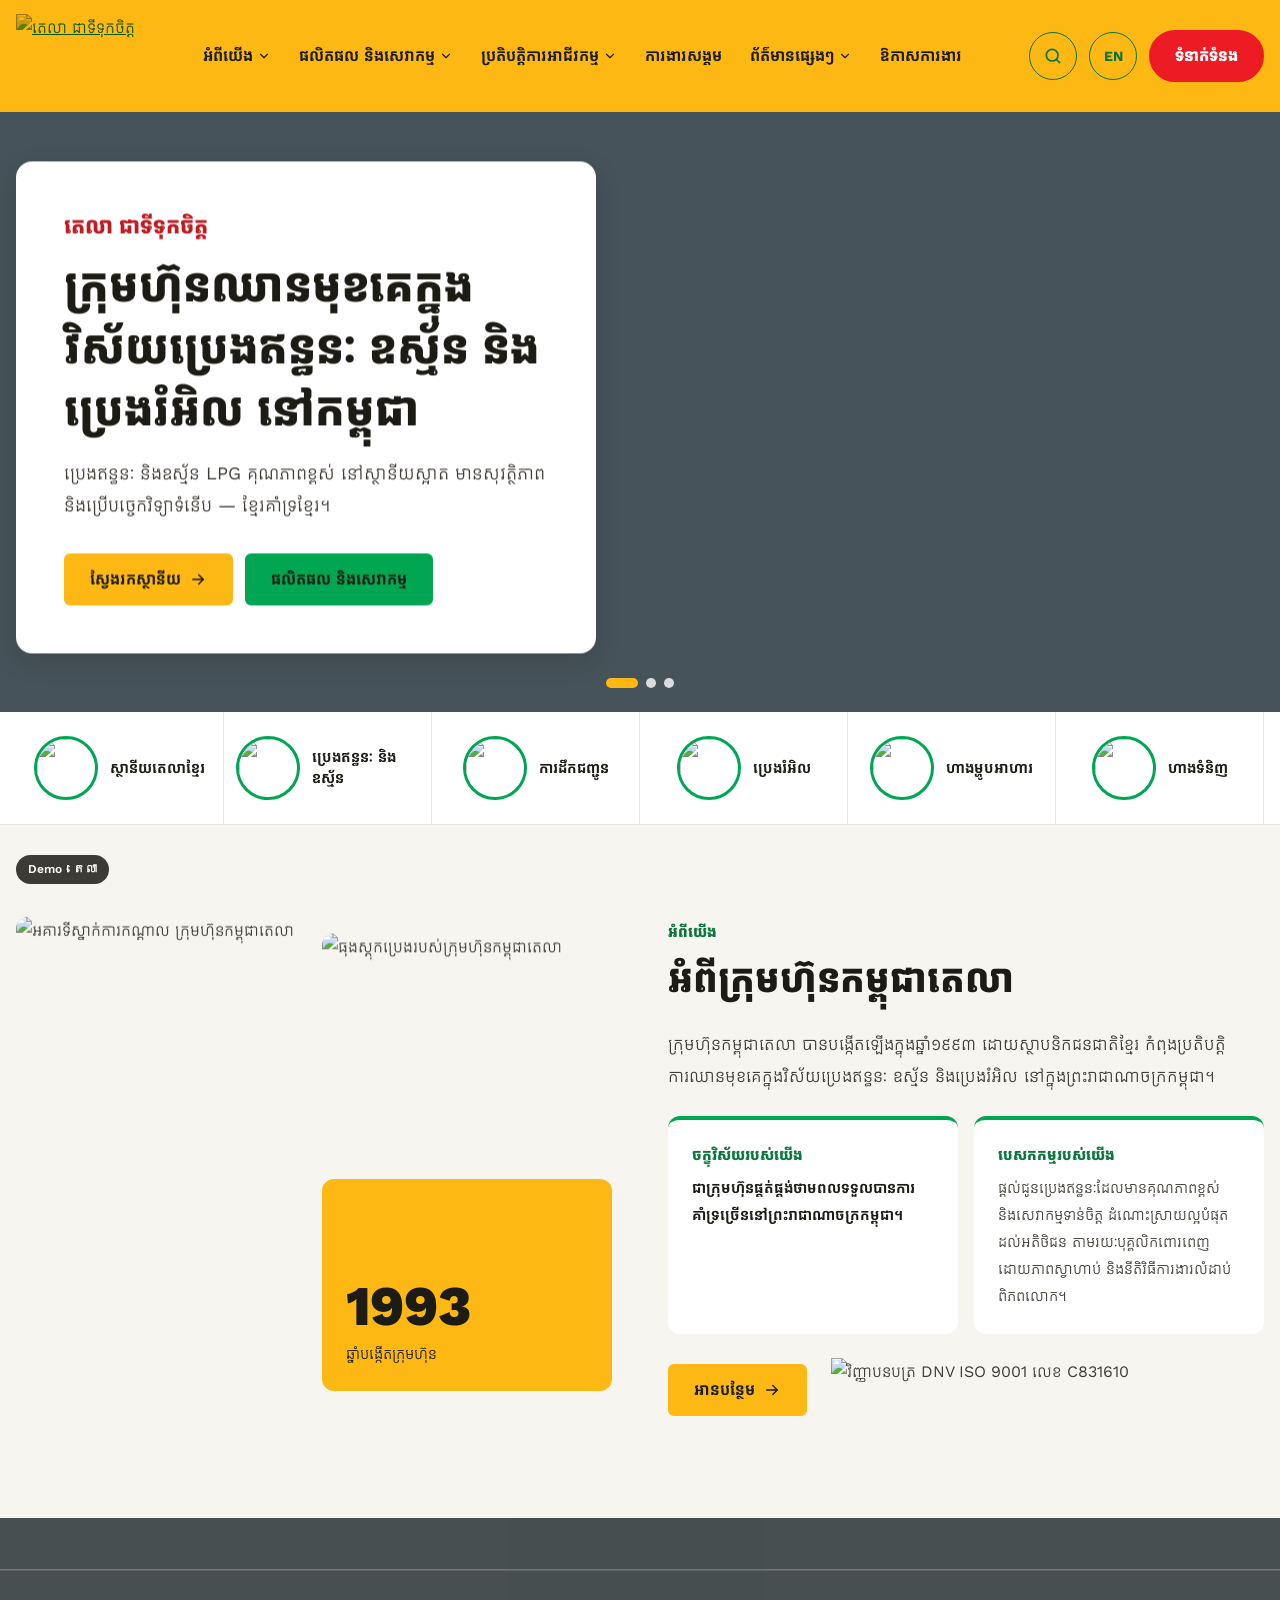
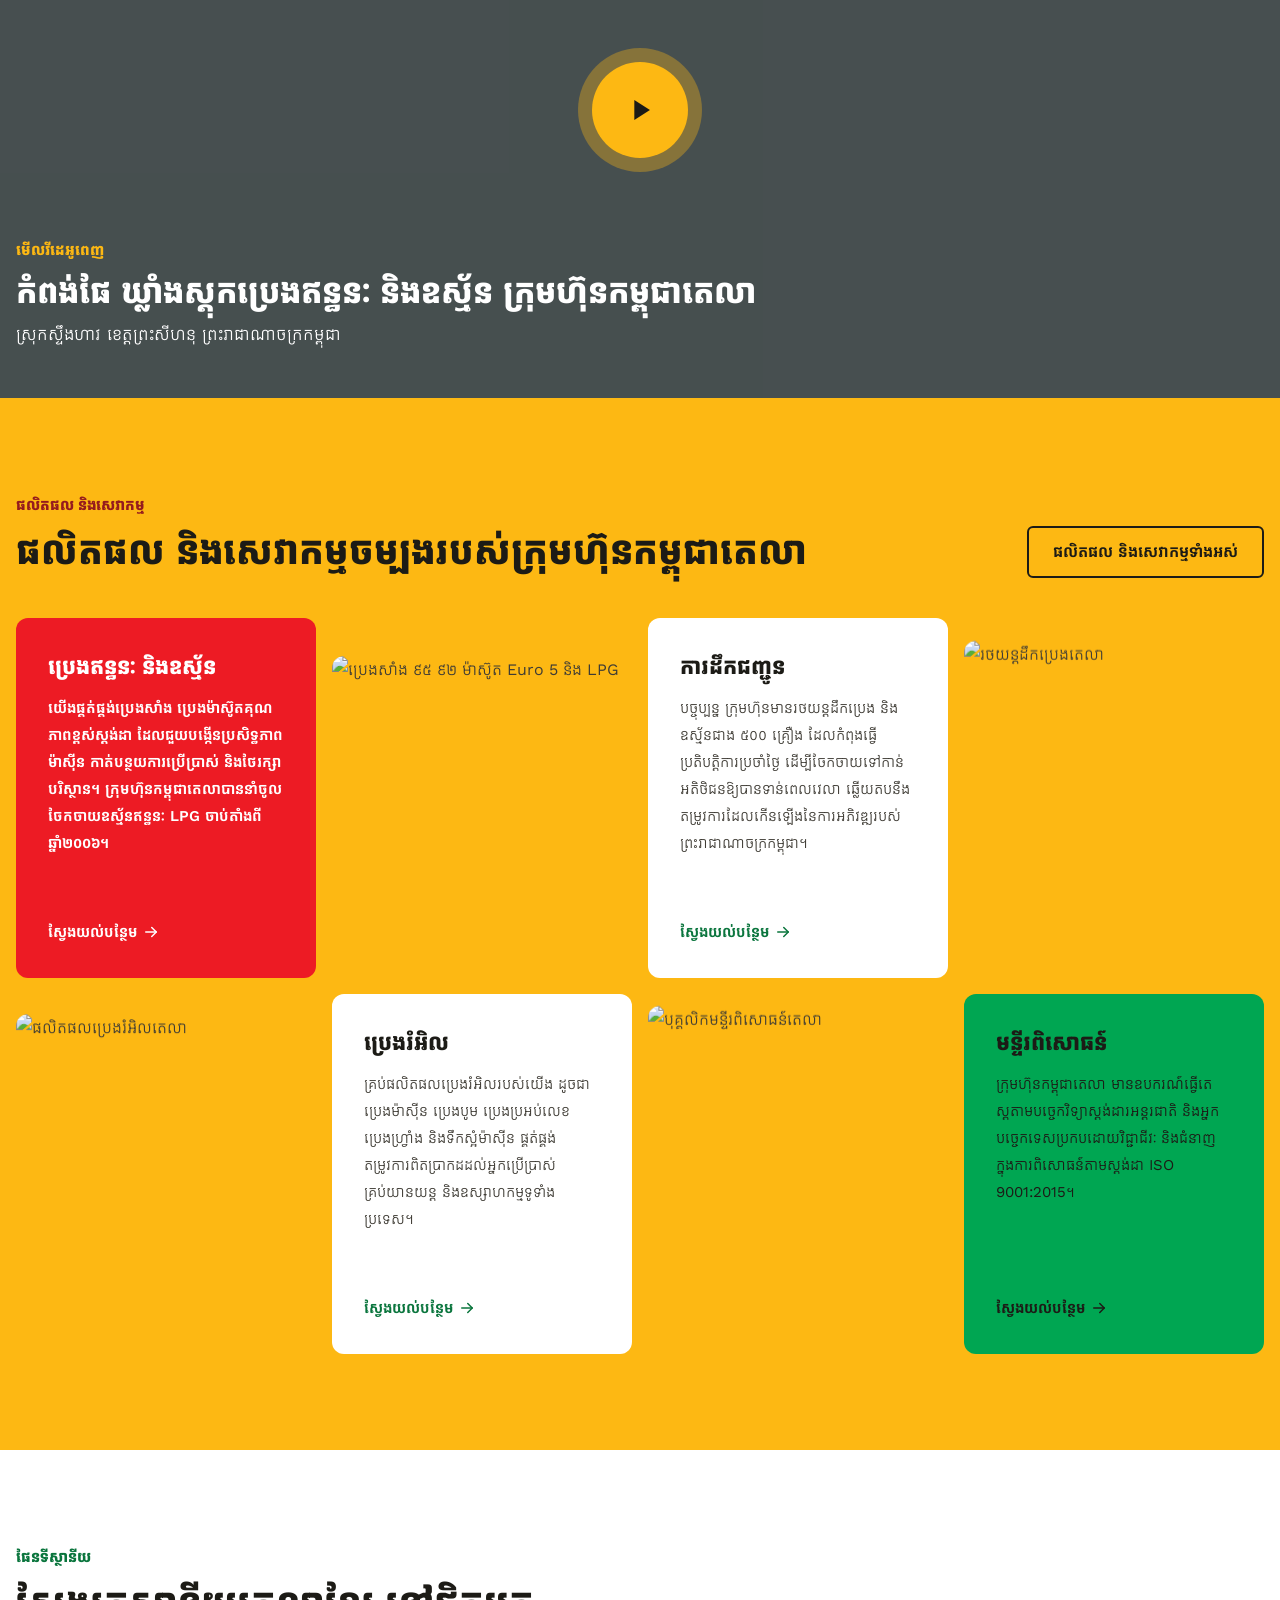
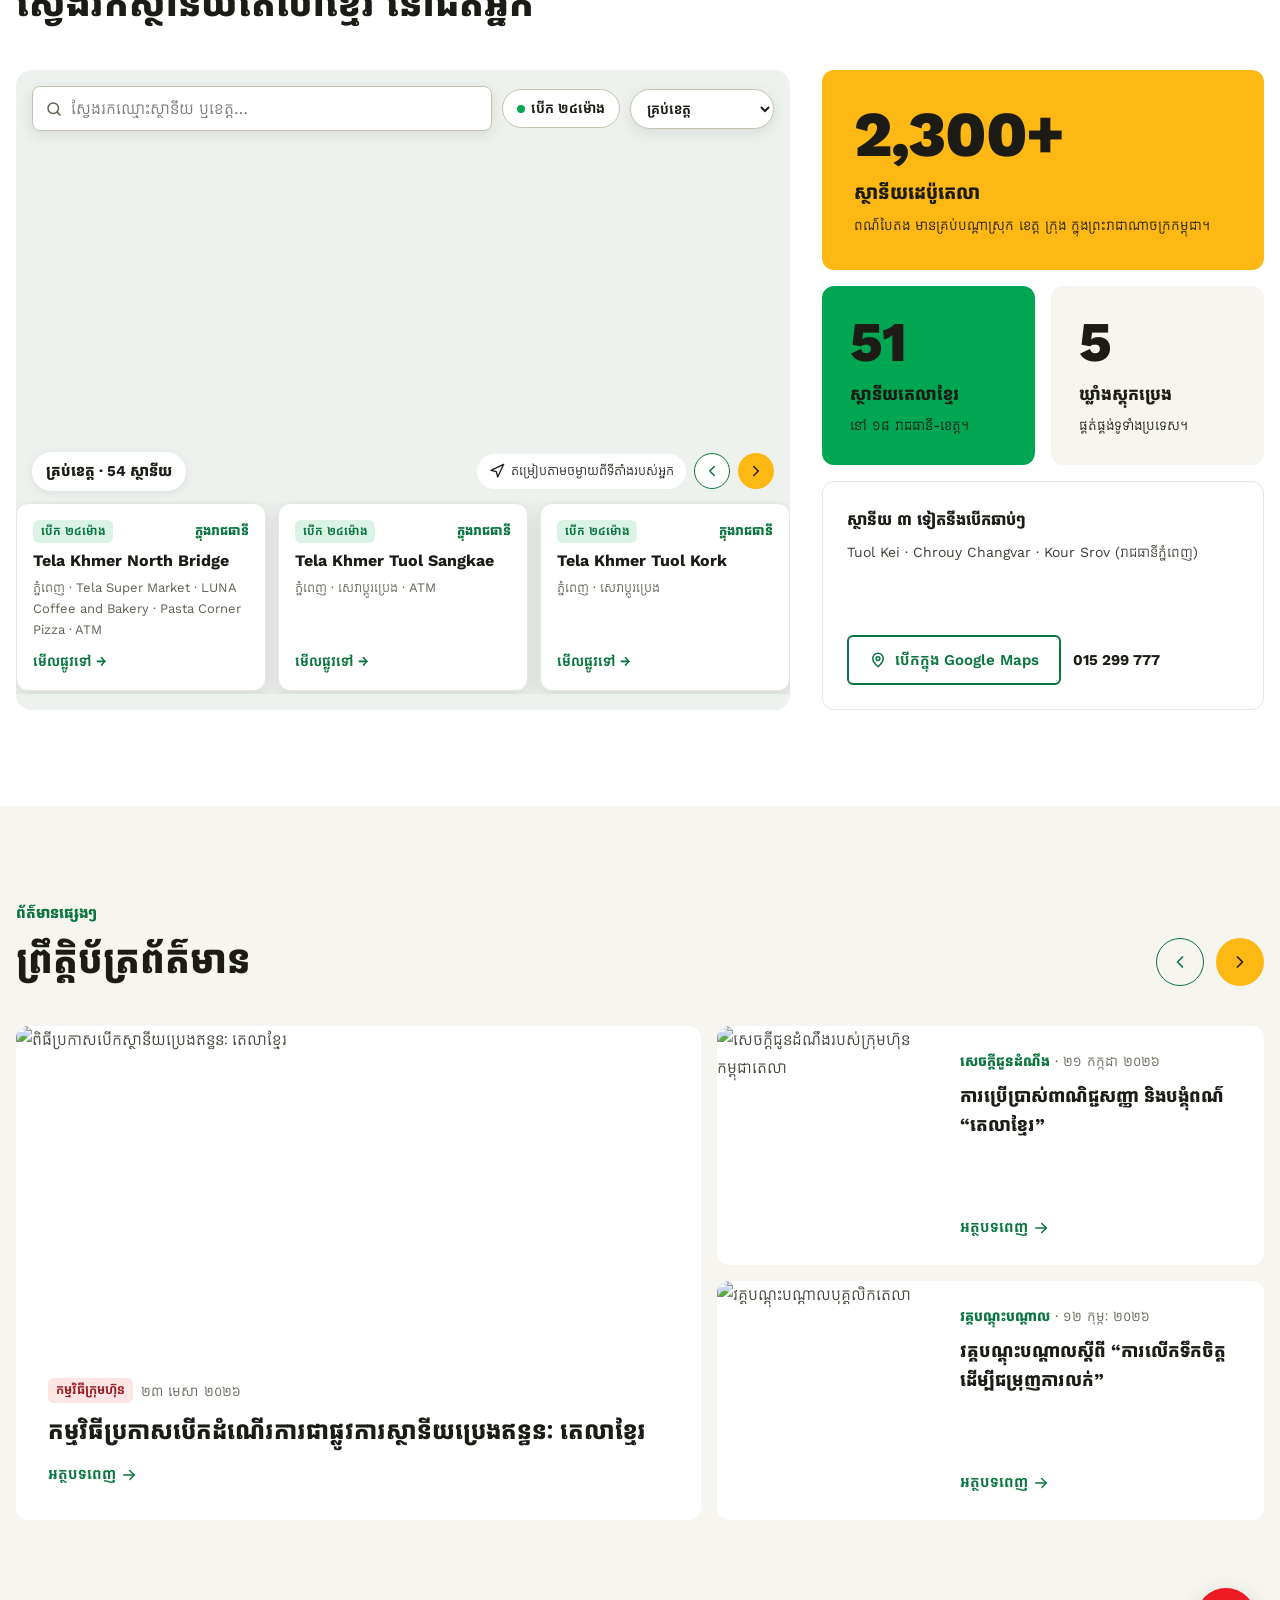
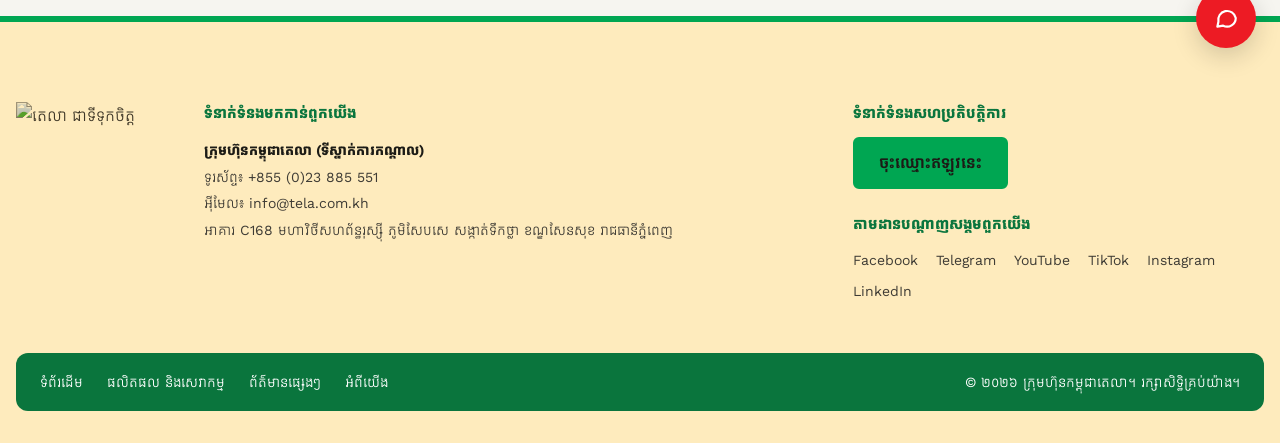
==== index.html @ 4fe121b1 "Add files via upload" ====
<!doctype html>
<html lang="km">
<head>
<meta charset="utf-8">
<meta name="viewport" content="width=device-width, initial-scale=1">
<meta name="robots" content="noindex, nofollow">
<title>តេលា — ទំព័រដើម</title>
<link rel="icon" href="img/logo.webp">
<link rel="preconnect" href="https://fonts.googleapis.com">
<link rel="stylesheet" href="https://fonts.googleapis.com/css2?family=Work+Sans:wght@400;600;700;800&amp;family=Kantumruy+Pro:wght@400;600;700&amp;display=swap">
<style>
body{margin:0}
a{color:#0a753d}a:hover{color:#1c1b16}
</style>
<style>html{scroll-behavior:smooth}*{box-sizing:border-box}img{max-width:100%}</style>
<link rel="stylesheet" href="anim.css">
<link rel="stylesheet" href="responsive.css">
</head>
<body>
<div style="font-family:'Work Sans', 'Kantumruy Pro', 'Noto Sans Khmer', sans-serif;color:#3f3c35;background:#ffffff;line-height:1.75;min-width:0">
<header style="background:#fdb813;padding:12px max(16px, calc((100% - 1248px) / 2));display:flex;flex-wrap:wrap;align-items:center;justify-content:space-between;gap:16px 32px;min-height:112px;box-sizing:border-box">
<a href="#" aria-label="តេលា ទំព័រដើម" style="display:block"><img src="img/logo.webp" alt="តេលា ជាទីទុកចិត្ត" style="display:block;height:84px;width:auto;mix-blend-mode:multiply"></a>
<nav aria-label="ម៉ឺនុយមេ" style="display:flex;flex-wrap:wrap;gap:8px 28px;justify-content:center;flex:1 1 560px"><a href="about.html" style="display:inline-flex;align-items:center;gap:4px;font-size:16px;font-weight:600;line-height:1.5;color:#1c1b16;text-decoration:none">អំពីយើង<svg width="14" height="14" viewBox="0 0 24 24" fill="none" stroke="currentColor" stroke-width="2" stroke-linecap="round" stroke-linejoin="round" aria-hidden="true"><path d="m6 9 6 6 6-6"></path></svg></a><a href="products.html" style="display:inline-flex;align-items:center;gap:4px;font-size:16px;font-weight:600;line-height:1.5;color:#1c1b16;text-decoration:none">ផលិតផល និងសេវាកម្ម<svg width="14" height="14" viewBox="0 0 24 24" fill="none" stroke="currentColor" stroke-width="2" stroke-linecap="round" stroke-linejoin="round" aria-hidden="true"><path d="m6 9 6 6 6-6"></path></svg></a><a href="operations.html" style="display:inline-flex;align-items:center;gap:4px;font-size:16px;font-weight:600;line-height:1.5;color:#1c1b16;text-decoration:none">ប្រតិបត្តិការអាជីវកម្ម<svg width="14" height="14" viewBox="0 0 24 24" fill="none" stroke="currentColor" stroke-width="2" stroke-linecap="round" stroke-linejoin="round" aria-hidden="true"><path d="m6 9 6 6 6-6"></path></svg></a><a href="csr.html" style="display:inline-flex;align-items:center;gap:4px;font-size:16px;font-weight:600;line-height:1.5;color:#1c1b16;text-decoration:none">ការងារសង្គម</a><a href="news.html" style="display:inline-flex;align-items:center;gap:4px;font-size:16px;font-weight:600;line-height:1.5;color:#1c1b16;text-decoration:none">ព័ត៌មានផ្សេងៗ<svg width="14" height="14" viewBox="0 0 24 24" fill="none" stroke="currentColor" stroke-width="2" stroke-linecap="round" stroke-linejoin="round" aria-hidden="true"><path d="m6 9 6 6 6-6"></path></svg></a><a href="careers.html" style="display:inline-flex;align-items:center;gap:4px;font-size:16px;font-weight:600;line-height:1.5;color:#1c1b16;text-decoration:none">ឱកាសការងារ</a></nav>
<div style="display:flex;align-items:center;gap:12px"><button type="button" aria-label="ស្វែងរក" style="background:transparent;border:1.5px solid #0a753d;color:#0a753d;width:48px;height:48px;border-radius:999px;display:inline-flex;align-items:center;justify-content:center;font-family:inherit;font-size:14px;font-weight:700;cursor:pointer;flex:none"><svg width="20" height="20" viewBox="0 0 24 24" fill="none" stroke="currentColor" stroke-width="2" stroke-linecap="round" stroke-linejoin="round" aria-hidden="true"><circle cx="11" cy="11" r="7"></circle><path d="m20 20-3.5-3.5"></path></svg></button><button type="button" aria-label="English" style="background:transparent;border:1.5px solid #0a753d;color:#0a753d;width:48px;height:48px;border-radius:999px;display:inline-flex;align-items:center;justify-content:center;font-family:inherit;font-size:14px;font-weight:700;cursor:pointer;flex:none">EN</button><a href="contact.html" style="background:#ed1b24;color:#ffffff;border:2px solid #ed1b24;border-radius:999px;display:inline-flex;align-items:center;gap:8px;padding:12px 24px;font-size:16px;font-weight:700;line-height:1.5;text-decoration:none;white-space:nowrap">ទំនាក់ទំនង</a></div>
</header>
<main>
<section aria-label="ទំព័រដើម" style="position:relative;min-height:600px;display:flex;align-items:center;padding:48px max(16px, calc((100% - 1248px) / 2));box-sizing:border-box;overflow:hidden;background:#46535a">
<img src="img/hero.webp" alt="បុគ្គលិកក្រុមហ៊ុនកម្ពុជាតេលា កំពុងបើកវ៉ាល់នៅកំពង់ផែ" style="position:absolute;inset:0;width:100%;height:100%;object-fit:cover">
<div style="position:relative;background:#ffffff;border-radius:16px;padding:48px;max-width:580px;box-sizing:border-box;box-shadow:0 8px 24px rgba(28, 27, 22, 0.18)">
<p style="margin:0 0 12px;font-size:22px;font-weight:700;line-height:1.5;color:#bf1b21">តេលា ជាទីទុកចិត្ត</p>
<h1 style="margin:0 0 16px;font-size:clamp(32px, 3.6vw, 50px);font-weight:700;line-height:1.35;color:#1c1b16">ក្រុមហ៊ុនឈានមុខគេក្នុងវិស័យប្រេងឥន្ធនៈ ឧស្ម័ន និងប្រេងរំអិល នៅកម្ពុជា</h1>
<p style="margin:0 0 32px;font-size:18px;line-height:1.8;color:#3f3c35">ប្រេងឥន្ធនៈ និងឧស្ម័ន LPG គុណភាពខ្ពស់ នៅស្ថានីយស្អាត មានសុវត្ថិភាព និងប្រើបច្ចេកវិទ្យាទំនើប — ខ្មែរគាំទ្រខ្មែរ។</p>
<div style="display:flex;flex-wrap:wrap;gap:12px"><a href="#" style="background:#fdb813;color:#1c1b16;border:2px solid #fdb813;border-radius:6px;display:inline-flex;align-items:center;gap:8px;padding:12px 24px;font-size:16px;font-weight:600;line-height:1.5;text-decoration:none;white-space:nowrap">ស្វែងរកស្ថានីយ<svg width="18" height="18" viewBox="0 0 24 24" fill="none" stroke="currentColor" stroke-width="2" stroke-linecap="round" stroke-linejoin="round" aria-hidden="true"><path d="M5 12h14"></path><path d="m13 6 6 6-6 6"></path></svg></a><a href="#" style="background:#00a652;color:#1c1b16;border:2px solid #00a652;border-radius:6px;display:inline-flex;align-items:center;gap:8px;padding:12px 24px;font-size:16px;font-weight:600;line-height:1.5;text-decoration:none;white-space:nowrap">ផលិតផល និងសេវាកម្ម</a></div>
</div>
<div style="position:absolute;left:50%;bottom:24px;transform:translateX(-50%);display:flex;gap:8px" aria-hidden="true"><span style="width:32px;height:10px;border-radius:999px;background:#fdb813"></span><span style="width:10px;height:10px;border-radius:999px;background:rgba(255,255,255,0.8)"></span><span style="width:10px;height:10px;border-radius:999px;background:rgba(255,255,255,0.8)"></span></div>
</section>
<nav aria-label="សេវាកម្ម" style="background:#ffffff;border-bottom:1px solid #e8e6df;padding:0 max(16px, calc((100% - 1248px) / 2));display:flex;flex-wrap:wrap"><a href="#" style="flex:1 1 180px;display:flex;align-items:center;justify-content:center;gap:12px;padding:24px 12px;border-right:1px solid #e8e6df;color:#1c1b16;text-decoration:none;font-size:15px;font-weight:600;line-height:1.4"><img src="img/cat-station.webp" alt="" style="width:64px;height:64px;border-radius:999px;object-fit:cover;border:3px solid #00a652;flex:none;background:#ffffff">ស្ថានីយតេលាខ្មែរ</a><a href="#" style="flex:1 1 180px;display:flex;align-items:center;justify-content:center;gap:12px;padding:24px 12px;border-right:1px solid #e8e6df;color:#1c1b16;text-decoration:none;font-size:15px;font-weight:600;line-height:1.4"><img src="img/cat-drop.webp" alt="" style="width:64px;height:64px;border-radius:999px;object-fit:cover;border:3px solid #00a652;flex:none;background:#ffffff">ប្រេងឥន្ធនៈ និងឧស្ម័ន</a><a href="#" style="flex:1 1 180px;display:flex;align-items:center;justify-content:center;gap:12px;padding:24px 12px;border-right:1px solid #e8e6df;color:#1c1b16;text-decoration:none;font-size:15px;font-weight:600;line-height:1.4"><img src="img/trucks.webp" alt="" style="width:64px;height:64px;border-radius:999px;object-fit:cover;border:3px solid #00a652;flex:none;background:#ffffff">ការដឹកជញ្ជូន</a><a href="#" style="flex:1 1 180px;display:flex;align-items:center;justify-content:center;gap:12px;padding:24px 12px;border-right:1px solid #e8e6df;color:#1c1b16;text-decoration:none;font-size:15px;font-weight:600;line-height:1.4"><img src="img/lube.webp" alt="" style="width:64px;height:64px;border-radius:999px;object-fit:cover;border:3px solid #00a652;flex:none;background:#ffffff">ប្រេងរំអិល</a><a href="#" style="flex:1 1 180px;display:flex;align-items:center;justify-content:center;gap:12px;padding:24px 12px;border-right:1px solid #e8e6df;color:#1c1b16;text-decoration:none;font-size:15px;font-weight:600;line-height:1.4"><img src="img/cat-rest.webp" alt="" style="width:64px;height:64px;border-radius:999px;object-fit:cover;border:3px solid #00a652;flex:none;background:#ffffff">ហាងម្ហូបអាហារ</a><a href="#" style="flex:1 1 180px;display:flex;align-items:center;justify-content:center;gap:12px;padding:24px 12px;border-right:1px solid #e8e6df;color:#1c1b16;text-decoration:none;font-size:15px;font-weight:600;line-height:1.4"><img src="img/cat-mart.webp" alt="" style="width:64px;height:64px;border-radius:999px;object-fit:cover;border:3px solid #00a652;flex:none;background:#ffffff">ហាងទំនិញ</a></nav>
<section style="background:#f6f5f0;padding:96px max(16px, calc((100% - 1248px) / 2));display:flex;flex-wrap:wrap;gap:56px;align-items:center">
<div style="flex:1 1 460px;display:grid;grid-template-columns:repeat(2, minmax(0, 1fr));gap:16px">
<img src="img/office.webp" alt="អគារទីស្នាក់ការកណ្តាល ក្រុមហ៊ុនកម្ពុជាតេលា" style="grid-row:span 2;width:100%;height:100%;min-height:440px;object-fit:cover;border-radius:12px">
<img src="img/tanks.webp" alt="ធុងស្តុកប្រេងរបស់ក្រុមហ៊ុនកម្ពុជាតេលា" style="width:100%;height:212px;object-fit:cover;border-radius:12px">
<div style="background:#fdb813;border-radius:12px;padding:24px;display:flex;flex-direction:column;justify-content:flex-end;min-height:212px;box-sizing:border-box"><p style="margin:0 0 8px;font-size:56px;font-weight:800;line-height:1;letter-spacing:-0.02em;color:#1c1b16">1993</p><p style="margin:0;font-size:15px;line-height:1.7;color:#1c1b16">ឆ្នាំបង្កើតក្រុមហ៊ុន</p></div>
</div>
<div style="flex:1 1 460px;display:flex;flex-direction:column;gap:24px">
<div><p style="margin:0 0 8px;font-size:15px;font-weight:700;line-height:1.5;color:#0a753d">អំពីយើង</p><h2 style="margin:0;font-size:clamp(28px, 3vw, 40px);font-weight:700;line-height:1.4;color:#1c1b16">អំពីក្រុមហ៊ុនកម្ពុជាតេលា</h2></div>
<p style="margin:0;font-size:17px;line-height:1.85;color:#3f3c35">ក្រុមហ៊ុនកម្ពុជាតេលា បានបង្កើតឡើងក្នុងឆ្នាំ១៩៩៣ ដោយស្ថាបនិកជនជាតិខ្មែរ កំពុងប្រតិបត្តិការឈានមុខគេក្នុងវិស័យប្រេងឥន្ធនៈ ឧស្ម័ន និងប្រេងរំអិល នៅក្នុងព្រះរាជាណាចក្រកម្ពុជា។</p>
<div style="display:grid;grid-template-columns:repeat(2, minmax(0, 1fr));gap:16px">
<div style="background:#ffffff;border-radius:12px;padding:24px;border-top:4px solid #00a652"><p style="margin:0 0 8px;font-size:15px;font-weight:700;line-height:1.5;color:#0a753d">ចក្ខុវិស័យរបស់យើង</p><p style="margin:0;font-size:15px;font-weight:600;line-height:1.8;color:#1c1b16">ជាក្រុមហ៊ុនផ្គត់ផ្គង់ថាមពលទទួលបានការគាំទ្រច្រើននៅព្រះរាជាណាចក្រកម្ពុជា។</p></div>
<div style="background:#ffffff;border-radius:12px;padding:24px;border-top:4px solid #00a652"><p style="margin:0 0 8px;font-size:15px;font-weight:700;line-height:1.5;color:#0a753d">បេសកកម្មរបស់យើង</p><p style="margin:0;font-size:15px;line-height:1.8;color:#3f3c35">ផ្តល់ជូនប្រេងឥន្ធនៈដែលមានគុណភាពខ្ពស់ និងសេវាកម្មទាន់ចិត្ត ដំណោះស្រាយល្អបំផុតដល់អតិថិជន តាមរយៈបុគ្គលិកពោរពេញដោយភាពស្វាហាប់ និងនីតិវិធីការងារលំដាប់ពិភពលោក។</p></div>
</div>
<div style="display:flex;flex-wrap:wrap;align-items:center;gap:24px"><a href="#" style="background:#fdb813;color:#1c1b16;border:2px solid #fdb813;border-radius:6px;display:inline-flex;align-items:center;gap:8px;padding:12px 24px;font-size:16px;font-weight:600;line-height:1.5;text-decoration:none;white-space:nowrap">អានបន្ថែម<svg width="18" height="18" viewBox="0 0 24 24" fill="none" stroke="currentColor" stroke-width="2" stroke-linecap="round" stroke-linejoin="round" aria-hidden="true"><path d="M5 12h14"></path><path d="m13 6 6 6-6 6"></path></svg></a><img src="img/iso.webp" alt="វិញ្ញាបនបត្រ DNV ISO 9001 លេខ C831610" style="height:64px;width:auto"></div>
</div></section>
<section style="position:relative;min-height:480px;display:flex;align-items:flex-end;padding:48px max(16px, calc((100% - 1248px) / 2));box-sizing:border-box;overflow:hidden;background:#6b7a80">
<img src="img/port.webp" alt="" style="position:absolute;inset:0;width:100%;height:100%;object-fit:cover">
<div style="position:absolute;inset:0;background:rgba(28, 27, 22, 0.45)"></div>
<button type="button" aria-label="មើលវីដេអូពេញ" style="position:absolute;top:40%;left:50%;transform:translate(-50%, -50%);width:96px;height:96px;border-radius:999px;border:0;background:#fdb813;color:#1c1b16;box-shadow:0 0 0 14px rgba(253, 184, 19, 0.35);display:flex;align-items:center;justify-content:center;cursor:pointer"><svg width="34" height="34" viewBox="0 0 24 24" fill="currentColor" stroke="none" stroke-width="2" stroke-linecap="round" stroke-linejoin="round" aria-hidden="true"><path d="M8 5v14l11-7z"></path></svg></button>
<div style="position:relative;max-width:820px"><p style="margin:0 0 8px;font-size:15px;font-weight:700;line-height:1.5;color:#fdb813">មើលវីដេអូពេញ</p><h2 style="margin:0;font-size:clamp(24px, 2.6vw, 34px);font-weight:700;line-height:1.4;color:#ffffff">កំពង់ផែ ឃ្លាំងស្តុកប្រេងឥន្ធនៈ និងឧស្ម័ន ក្រុមហ៊ុនកម្ពុជាតេលា</h2><p style="margin:4px 0 0;font-size:17px;line-height:1.75;color:#ffffff">ស្រុកស្ទឹងហាវ ខេត្តព្រះសីហនុ ព្រះរាជាណាចក្រកម្ពុជា</p></div>
</section>
<section style="background:#fdb813;padding:96px max(16px, calc((100% - 1248px) / 2))">
<div style="display:flex;flex-wrap:wrap;align-items:flex-end;justify-content:space-between;gap:24px;margin-bottom:40px"><div style="flex:1 1 520px;max-width:820px"><p style="margin:0 0 8px;font-size:15px;font-weight:700;line-height:1.5;color:#951b1e">ផលិតផល និងសេវាកម្ម</p><h2 style="margin:0;font-size:clamp(28px, 3vw, 40px);font-weight:700;line-height:1.4;color:#1c1b16">ផលិតផល និងសេវាកម្មចម្បងរបស់ក្រុមហ៊ុនកម្ពុជាតេលា</h2></div><a href="#" style="background:transparent;color:#1c1b16;border:2px solid #1c1b16;border-radius:6px;display:inline-flex;align-items:center;gap:8px;padding:12px 24px;font-size:16px;font-weight:600;line-height:1.5;text-decoration:none;white-space:nowrap">ផលិតផល និងសេវាកម្មទាំងអស់</a></div>
<div style="display:grid;grid-template-columns:repeat(auto-fit, minmax(260px, 1fr));gap:16px"><div style="background:#ed1b24;border-radius:12px;padding:32px;display:flex;flex-direction:column;gap:12px;min-height:360px;box-sizing:border-box"><h3 style="margin:0;font-size:22px;font-weight:700;line-height:1.5;color:#ffffff">ប្រេងឥន្ធនៈ និងឧស្ម័ន</h3><p style="margin:0;font-size:15px;font-weight:600;line-height:1.8;color:#ffffff">យើងផ្គត់ផ្គង់ប្រេងសាំង ប្រេងម៉ាស៊ូតគុណភាពខ្ពស់ស្តង់ដា ដែលជួយបង្កើនប្រសិទ្ធភាពម៉ាស៊ីន កាត់បន្ថយការប្រើប្រាស់ និងថែរក្សាបរិស្ថាន។ ក្រុមហ៊ុនកម្ពុជាតេលាបាននាំចូល ចែកចាយឧស្ម័នឥន្ធនៈ LPG ចាប់តាំងពីឆ្នាំ២០០៦។</p><div style="margin-top:auto"><a href="#" style="display:inline-flex;align-items:center;gap:4px;font-size:15px;font-weight:600;line-height:1.5;color:#ffffff;text-decoration:none">ស្វែងយល់បន្ថែម<svg width="18" height="18" viewBox="0 0 24 24" fill="none" stroke="currentColor" stroke-width="2" stroke-linecap="round" stroke-linejoin="round" aria-hidden="true"><path d="M5 12h14"></path><path d="m13 6 6 6-6 6"></path></svg></a></div></div><img src="img/fuel.webp" alt="ប្រេងសាំង ៩៥ ៩២ ម៉ាស៊ូត Euro 5 និង LPG" style="width:100%;height:100%;min-height:360px;object-fit:cover;border-radius:12px"><div style="background:#ffffff;border-radius:12px;padding:32px;display:flex;flex-direction:column;gap:12px;min-height:360px;box-sizing:border-box"><h3 style="margin:0;font-size:22px;font-weight:700;line-height:1.5;color:#1c1b16">ការដឹកជញ្ជូន</h3><p style="margin:0;font-size:15px;line-height:1.8;color:#3f3c35">បច្ចុប្បន្ន ក្រុមហ៊ុនមានរថយន្តដឹកប្រេង និងឧស្ម័នជាង ៥០០ គ្រឿង ដែលកំពុងធ្វើប្រតិបត្តិការប្រចាំថ្ងៃ ដើម្បីចែកចាយទៅកាន់អតិថិជនឱ្យបានទាន់ពេលវេលា ឆ្លើយតបនឹងតម្រូវការដែលកើនឡើងនៃការអភិវឌ្ឍរបស់ព្រះរាជាណាចក្រកម្ពុជា។</p><div style="margin-top:auto"><a href="#" style="display:inline-flex;align-items:center;gap:4px;font-size:15px;font-weight:600;line-height:1.5;color:#0a753d;text-decoration:none">ស្វែងយល់បន្ថែម<svg width="18" height="18" viewBox="0 0 24 24" fill="none" stroke="currentColor" stroke-width="2" stroke-linecap="round" stroke-linejoin="round" aria-hidden="true"><path d="M5 12h14"></path><path d="m13 6 6 6-6 6"></path></svg></a></div></div><img src="img/trucks.webp" alt="រថយន្តដឹកប្រេងតេលា" style="width:100%;height:100%;min-height:360px;object-fit:cover;border-radius:12px"><img src="img/lube.webp" alt="ផលិតផលប្រេងរំអិលតេលា" style="width:100%;height:100%;min-height:360px;object-fit:cover;border-radius:12px"><div style="background:#ffffff;border-radius:12px;padding:32px;display:flex;flex-direction:column;gap:12px;min-height:360px;box-sizing:border-box"><h3 style="margin:0;font-size:22px;font-weight:700;line-height:1.5;color:#1c1b16">ប្រេងរំអិល</h3><p style="margin:0;font-size:15px;line-height:1.8;color:#3f3c35">គ្រប់ផលិតផលប្រេងរំអិលរបស់យើង ដូចជាប្រេងម៉ាស៊ីន ប្រេងបូម ប្រេងប្រអប់លេខ ប្រេងហ្វ្រាំង និងទឹកស្អំម៉ាស៊ីន ផ្គត់ផ្គង់តម្រូវការពិតប្រាកដដល់អ្នកប្រើប្រាស់គ្រប់យានយន្ត និងឧស្សាហកម្មទូទាំងប្រទេស។</p><div style="margin-top:auto"><a href="#" style="display:inline-flex;align-items:center;gap:4px;font-size:15px;font-weight:600;line-height:1.5;color:#0a753d;text-decoration:none">ស្វែងយល់បន្ថែម<svg width="18" height="18" viewBox="0 0 24 24" fill="none" stroke="currentColor" stroke-width="2" stroke-linecap="round" stroke-linejoin="round" aria-hidden="true"><path d="M5 12h14"></path><path d="m13 6 6 6-6 6"></path></svg></a></div></div><img src="img/lab.webp" alt="បុគ្គលិកមន្ទីរពិសោធន៍តេលា" style="width:100%;height:100%;min-height:360px;object-fit:cover;border-radius:12px"><div style="background:#00a652;border-radius:12px;padding:32px;display:flex;flex-direction:column;gap:12px;min-height:360px;box-sizing:border-box"><h3 style="margin:0;font-size:22px;font-weight:700;line-height:1.5;color:#1c1b16">មន្ទីរពិសោធន៍</h3><p style="margin:0;font-size:15px;line-height:1.8;color:#1c1b16">ក្រុមហ៊ុនកម្ពុជាតេលា មានឧបករណ៍ធ្វើតេស្តតាមបច្ចេកវិទ្យាស្តង់ដារអន្តរជាតិ និងអ្នកបច្ចេកទេសប្រកបដោយវិជ្ជាជីវៈ និងជំនាញក្នុងការពិសោធន៍តាមស្តង់ដា ISO 9001:2015។</p><div style="margin-top:auto"><a href="#" style="display:inline-flex;align-items:center;gap:4px;font-size:15px;font-weight:600;line-height:1.5;color:#1c1b16;text-decoration:none">ស្វែងយល់បន្ថែម<svg width="18" height="18" viewBox="0 0 24 24" fill="none" stroke="currentColor" stroke-width="2" stroke-linecap="round" stroke-linejoin="round" aria-hidden="true"><path d="M5 12h14"></path><path d="m13 6 6 6-6 6"></path></svg></a></div></div></div>
</section>
<section id="stations" style="background:#ffffff;padding:96px max(16px, calc((100% - 1248px) / 2))">
<div style="margin-bottom:40px;max-width:820px"><p style="margin:0 0 8px;font-size:15px;font-weight:700;line-height:1.5;color:#0a753d">ផែនទីស្ថានីយ</p><h2 style="margin:0;font-size:clamp(28px, 3vw, 40px);font-weight:700;line-height:1.4;color:#1c1b16">ស្វែងរកស្ថានីយតេលាខ្មែរ នៅជិតអ្នក</h2></div>
<div style="display:flex;flex-wrap:wrap;gap:32px;align-items:stretch">
<div style="flex:1.7 1 600px;min-width:0;min-height:640px;background:#eef2ee;border-radius:16px;position:relative;overflow:hidden">
<div id="lmap" style="position:absolute;top:64px;left:0;right:0;bottom:0;z-index:0;display:none;background:#eef2ee"></div>
<div id="svgmap" style="position:absolute;top:56px;left:0;right:0;bottom:90px;z-index:0"><svg viewBox="0 0 600 480" role="img" aria-label="ផែនទីកម្ពុជា បង្ហាញស្ថានីយតេលាខ្មែរតាមខេត្ត" preserveAspectRatio="xMidYMid meet" style="width:100%;height:100%;display:block">
<path d="M-40.0,216.3 L58.5,274.3 L109.1,380.7 L149.7,434.4 L233.4,449.4 L255.0,468.6 L275.0,509.8 L-40.0,509.8 Z" fill="#cfe3ec"></path>
<path d="M58.5,274.3 C51.6,252.8 31.0,169.5 34.8,149.9 C38.6,130.3 80.8,74.1 98.8,64.3 C116.8,54.5 207.3,45.1 228.1,44.6 C248.9,44.1 305.4,54.2 321.9,59.4 C338.4,64.6 392.5,102.7 404.4,99.8 C416.3,96.9 437.1,31.9 449.6,28.8 C462.1,25.7 527.9,56.8 538.3,66.7 C548.7,76.6 560.5,117.5 561.5,135.4 C562.5,153.3 565.9,239.9 549.1,258.8 C532.3,277.7 392.7,324.9 381.1,338.1 C369.5,351.3 430.7,394.0 425.0,400.5 C419.3,407.0 337.9,403.4 320.0,408.0 C302.1,412.6 249.3,446.9 233.4,449.4 C217.5,451.9 161.3,440.8 149.7,434.4 C138.1,428.0 117.6,395.6 109.1,380.7 C100.6,365.8 65.4,295.8 58.5,274.3 Z" fill="#ffffff" stroke="#0a753d" stroke-width="2.5" stroke-linejoin="round"></path>
<ellipse cx="210.0" cy="206.0" rx="40" ry="15" transform="rotate(-38 210.0 206.0)" fill="#cfe3ec"></ellipse>
<path d="M385.0,82.4 C387.0,91.5 394.2,110.2 397.0,137.0 C399.8,163.8 410.5,216.8 402.0,243.1 C393.5,269.4 364.2,278.8 346.0,294.6 C327.8,310.4 296.0,325.3 293.0,337.8 C290.0,350.3 325.2,358.8 328.0,369.8 C330.8,380.8 313.0,398.1 310.0,403.8" fill="none" stroke="#a9cfdd" stroke-width="3.5" stroke-linecap="round"></path>
<text x="22" y="92" font-size="15" font-weight="600" fill="#8f8a7c">ថៃ</text>
<text x="412" y="30" font-size="15" font-weight="600" fill="#8f8a7c">ឡាវ</text>
<text x="470" y="420" font-size="15" font-weight="600" fill="#8f8a7c">វៀតណាម</text>
<text x="30" y="462" font-size="14" font-style="italic" fill="#6f9fb3">ឈូងសមុទ្រថៃ</text>
<text x="214" y="176" font-size="12" font-style="italic" fill="#6f9fb3">បឹងទន្លេសាប</text>
<text x="408" y="200" font-size="12" font-style="italic" fill="#6f9fb3">ទន្លេមេគង្គ</text>
<g transform="translate(292.8 339.3)"><circle r="16" fill="#2b7de9" opacity="0.18"></circle><circle r="7" fill="#2b7de9" stroke="#ffffff" stroke-width="2.5"></circle></g>
<g id="pins"></g>
</svg></div>
<div style="position:absolute;top:16px;left:16px;right:16px;z-index:4;display:flex;flex-wrap:wrap;gap:10px;align-items:center">
<div style="flex:1 1 280px;position:relative">
<label for="stq" style="display:flex;align-items:center;gap:8px;background:#ffffff;border:1.5px solid #c5c3b0;border-radius:8px;padding:0 12px;color:#626054;box-shadow:0 4px 14px rgba(28, 27, 22, 0.10)"><svg width="18" height="18" viewBox="0 0 24 24" fill="none" stroke="currentColor" stroke-width="2" stroke-linecap="round" aria-hidden="true"><circle cx="11" cy="11" r="7"></circle><path d="m20 20-3.5-3.5"></path></svg><input id="stq" type="search" autocomplete="off" placeholder="ស្វែងរកឈ្មោះស្ថានីយ ឬខេត្ត…" value="" style="flex:1;min-width:0;border:0;outline:none;padding:12px 0;font-family:inherit;font-size:16px;color:#1c1b16;background:transparent"></label>
<div id="drop" role="listbox" hidden style="position:absolute;left:0;right:0;top:calc(100% + 6px);background:#ffffff;border:1px solid #e8e6df;border-radius:10px;box-shadow:0 12px 32px rgba(28, 27, 22, 0.18);overflow:hidden;max-height:320px;overflow-y:auto"></div>
</div>
<button type="button" id="chip24" aria-pressed="false" style="display:inline-flex;align-items:center;gap:6px;padding:10px 14px;border-radius:999px;font-family:inherit;font-size:14px;font-weight:600;cursor:pointer;color:#1c1b16;background:#ffffff;border:1.5px solid #c5c3b0"><span style="width:8px;height:8px;border-radius:999px;background:#00a652"></span>បើក ២៤ម៉ោង</button>
<button type="button" id="showall" style="padding:10px 14px;border-radius:999px;border:1.5px solid #c5c3b0;background:#ffffff;color:#1c1b16;font-family:inherit;font-size:14px;font-weight:600;cursor:pointer">គ្រប់ខេត្ត</button>
</div>
<div style="position:absolute;left:16px;top:84px;z-index:2;box-shadow:0 2px 8px rgba(28, 27, 22, 0.08);display:flex;flex-direction:column;gap:6px;background:rgba(255,255,255,0.92);border-radius:8px;padding:8px 12px;font-size:12px;line-height:1.5;color:#1c1b16"><span style="display:inline-flex;align-items:center;gap:6px"><span style="width:10px;height:10px;border-radius:999px;background:#ed1b24"></span>ស្ថានីយ (ចំនួន)</span><span style="display:inline-flex;align-items:center;gap:6px"><span style="width:10px;height:10px;border-radius:999px;background:#fdb813;border:1.5px solid #1c1b16"></span>ខេត្តបានជ្រើសរើស</span><span style="display:inline-flex;align-items:center;gap:6px"><span style="width:10px;height:10px;border-radius:999px;background:#2b7de9"></span>ទីតាំងរបស់អ្នក</span></div>
<div style="position:absolute;left:0;right:0;bottom:0;z-index:3;padding:12px 0 16px;background:linear-gradient(to bottom, rgba(238, 242, 238, 0), rgba(238, 242, 238, 0.85) 30%)">
<div style="display:flex;flex-wrap:wrap;align-items:center;justify-content:space-between;gap:8px;padding:0 16px 10px"><div style="background:rgba(255,255,255,0.94);border-radius:999px;padding:6px 14px;box-shadow:0 2px 8px rgba(28, 27, 22, 0.08)"><p style="margin:0;font-size:15px;font-weight:700;color:#1c1b16"><span id="sttitle"></span></p></div><div style="display:flex;align-items:center;gap:8px"><span style="display:inline-flex;align-items:center;gap:6px;font-size:13px;color:#1c1b16;background:rgba(255,255,255,0.94);border-radius:999px;padding:6px 12px"><svg width="16" height="16" viewBox="0 0 24 24" fill="none" stroke="currentColor" stroke-width="2" stroke-linecap="round" stroke-linejoin="round" aria-hidden="true"><path d="m3 11 19-9-9 19-2-8-8-2z"></path></svg>តម្រៀបតាមចម្ងាយពីទីតាំងរបស់អ្នក</span><button type="button" aria-label="ថយក្រោយ" id="leftbtn" style="width:36px;height:36px;border-radius:999px;border:1.5px solid #0a753d;background:#ffffff;color:#0a753d;display:inline-flex;align-items:center;justify-content:center;cursor:pointer"><svg width="18" height="18" viewBox="0 0 24 24" fill="none" stroke="currentColor" stroke-width="2" stroke-linecap="round" stroke-linejoin="round" aria-hidden="true"><path d="m15 18-6-6 6-6"></path></svg></button><button type="button" aria-label="បន្ទាប់" id="rightbtn" style="width:36px;height:36px;border-radius:999px;border:0;background:#fdb813;color:#1c1b16;display:inline-flex;align-items:center;justify-content:center;cursor:pointer"><svg width="18" height="18" viewBox="0 0 24 24" fill="none" stroke="currentColor" stroke-width="2" stroke-linecap="round" stroke-linejoin="round" aria-hidden="true"><path d="m9 18 6-6-6-6"></path></svg></button></div></div>
<div id="row" style="display:flex;gap:12px;overflow-x:auto;scroll-snap-type:x mandatory;padding:2px 16px 4px">

</div>
</div>
</div>
<div style="flex:1 1 340px;display:grid;grid-template-columns:repeat(2, minmax(0, 1fr));grid-template-rows:auto auto 1fr;gap:16px">
<div style="grid-column:1 / -1;background:#fdb813;border-radius:12px;padding:32px;display:flex;flex-direction:column;justify-content:flex-end"><p style="margin:0 0 10px;font-size:64px;font-weight:800;line-height:1;letter-spacing:-0.02em;color:#1c1b16">2,300+</p><p style="margin:0;font-size:19px;font-weight:700;color:#1c1b16">ស្ថានីយដេប៉ូតេលា</p><p style="margin:4px 0 0;font-size:14px;line-height:1.75;color:#1c1b16">ពណ៌បៃតង មានគ្រប់បណ្តាស្រុក ខេត្ត ក្រុង ក្នុងព្រះរាជាណាចក្រកម្ពុជា។</p></div>
<div style="background:#00a652;border-radius:12px;padding:28px"><p style="margin:0 0 10px;font-size:56px;font-weight:800;line-height:1;letter-spacing:-0.02em;color:#1c1b16">51</p><p style="margin:0;font-size:17px;font-weight:700;color:#1c1b16">ស្ថានីយតេលាខ្មែរ</p><p style="margin:4px 0 0;font-size:14px;line-height:1.7;color:#1c1b16">នៅ ១៨ រាជធានី-ខេត្ត។</p></div>
<div style="background:#f6f5f0;border-radius:12px;padding:28px"><p style="margin:0 0 10px;font-size:56px;font-weight:800;line-height:1;letter-spacing:-0.02em;color:#1c1b16">5</p><p style="margin:0;font-size:17px;font-weight:700;color:#1c1b16">ឃ្លាំងស្តុកប្រេង</p><p style="margin:4px 0 0;font-size:14px;line-height:1.7;color:#1c1b16">ផ្គត់ផ្គង់ទូទាំងប្រទេស។</p></div>
<div style="grid-column:1 / -1;background:#ffffff;border:1px solid #e8e6df;border-radius:12px;padding:24px;display:flex;flex-direction:column;justify-content:space-between;gap:14px"><div><p style="margin:0 0 6px;font-size:16px;font-weight:700;color:#1c1b16">ស្ថានីយ ៣ ទៀតនឹងបើកឆាប់ៗ</p><p style="margin:0;font-size:14px;line-height:1.75;color:#3f3c35">Tuol Kei · Chrouy Changvar · Kour Srov (រាជធានីភ្នំពេញ)</p></div><div style="display:flex;flex-wrap:wrap;gap:12px;align-items:center"><a href="https://www.google.com/maps/search/?api=1&amp;query=Tela+Khmer+Cambodia" style="display:inline-flex;align-items:center;gap:8px;padding:12px 20px;border:2px solid #0a753d;border-radius:6px;color:#0a753d;font-size:15px;font-weight:600;line-height:1.5;text-decoration:none"><svg width="18" height="18" viewBox="0 0 24 24" fill="none" stroke="currentColor" stroke-width="2" stroke-linecap="round" stroke-linejoin="round" aria-hidden="true"><path d="M12 21s-7-6.2-7-11a7 7 0 0 1 14 0c0 4.8-7 11-7 11z"></path><circle cx="12" cy="10" r="2.5"></circle></svg>បើកក្នុង Google Maps</a><span style="font-size:15px;font-weight:700;color:#1c1b16">015 299 777</span></div></div>
</div>
</div>
</section>
<section style="background:#f6f5f0;padding:96px max(16px, calc((100% - 1248px) / 2))">
<div style="display:flex;flex-wrap:wrap;align-items:flex-end;justify-content:space-between;gap:24px;margin-bottom:40px"><div style="flex:1 1 520px;max-width:820px"><p style="margin:0 0 8px;font-size:15px;font-weight:700;line-height:1.5;color:#0a753d">ព័ត៌មានផ្សេងៗ</p><h2 style="margin:0;font-size:clamp(28px, 3vw, 40px);font-weight:700;line-height:1.4;color:#1c1b16">ព្រឹត្តិប័ត្រព័ត៌មាន</h2></div><div style="display:flex;gap:12px"><button type="button" aria-label="មុន" style="background:transparent;border:1.5px solid #0a753d;color:#0a753d;width:48px;height:48px;border-radius:999px;display:inline-flex;align-items:center;justify-content:center;font-family:inherit;font-size:14px;font-weight:700;cursor:pointer;flex:none"><svg width="20" height="20" viewBox="0 0 24 24" fill="none" stroke="currentColor" stroke-width="2" stroke-linecap="round" stroke-linejoin="round" aria-hidden="true"><path d="m15 18-6-6 6-6"></path></svg></button><button type="button" aria-label="បន្ទាប់" style="background:#fdb813;border:0;color:#1c1b16;width:48px;height:48px;border-radius:999px;display:inline-flex;align-items:center;justify-content:center;font-family:inherit;font-size:14px;font-weight:700;cursor:pointer;flex:none"><svg width="20" height="20" viewBox="0 0 24 24" fill="none" stroke="currentColor" stroke-width="2" stroke-linecap="round" stroke-linejoin="round" aria-hidden="true"><path d="m9 18 6-6-6-6"></path></svg></button></div></div>
<div style="display:flex;flex-wrap:wrap;gap:16px">
<article style="flex:1.4 1 480px;background:#ffffff;border-radius:12px;overflow:hidden;display:flex;flex-direction:column">
<img src="img/news-launch.webp" alt="ពិធីប្រកាសបើកស្ថានីយប្រេងឥន្ធនៈ តេលាខ្មែរ" style="width:100%;height:320px;object-fit:cover">
<div style="padding:32px;display:flex;flex-direction:column;gap:10px"><div style="display:flex;align-items:center;gap:8px;flex-wrap:wrap"><span style="background:#fde4e5;color:#951b1e;border-radius:6px;padding:2px 8px;font-size:13px;font-weight:600;line-height:1.6">កម្មវិធីក្រុមហ៊ុន</span><span style="font-size:14px;color:#626054">២៣ មេសា ២០២៦</span></div>
<h3 style="margin:0;font-size:24px;font-weight:700;line-height:1.55;color:#1c1b16">កម្មវិធីប្រកាសបើកដំណើរការជាផ្លូវការស្ថានីយប្រេងឥន្ធនៈ តេលាខ្មែរ</h3><div><a href="#" style="display:inline-flex;align-items:center;gap:4px;font-size:15px;font-weight:600;line-height:1.5;color:#0a753d;text-decoration:none">អត្ថបទពេញ<svg width="18" height="18" viewBox="0 0 24 24" fill="none" stroke="currentColor" stroke-width="2" stroke-linecap="round" stroke-linejoin="round" aria-hidden="true"><path d="M5 12h14"></path><path d="m13 6 6 6-6 6"></path></svg></a></div></div></article>
<div style="flex:1 1 400px;display:flex;flex-direction:column;gap:16px">
<article style="flex:1;background:#ffffff;border-radius:12px;overflow:hidden;display:flex;min-height:200px"><img src="img/news-notice.webp" alt="សេចក្តីជូនដំណឹងរបស់ក្រុមហ៊ុនកម្ពុជាតេលា" style="width:40%;object-fit:cover;flex:none"><div style="padding:24px;display:flex;flex-direction:column;gap:8px"><p style="margin:0;font-size:14px;line-height:1.7;color:#626054"><b style="color:#0a753d">សេចក្តីជូនដំណឹង</b> · ២១ កក្កដា ២០២៦</p><h3 style="margin:0;font-size:18px;font-weight:700;line-height:1.6;color:#1c1b16">ការប្រើប្រាស់ពាណិជ្ជសញ្ញា និងបង្គុំពណ៌ “តេលាខ្មែរ”</h3><div style="margin-top:auto"><a href="#" style="display:inline-flex;align-items:center;gap:4px;font-size:15px;font-weight:600;line-height:1.5;color:#0a753d;text-decoration:none">អត្ថបទពេញ<svg width="18" height="18" viewBox="0 0 24 24" fill="none" stroke="currentColor" stroke-width="2" stroke-linecap="round" stroke-linejoin="round" aria-hidden="true"><path d="M5 12h14"></path><path d="m13 6 6 6-6 6"></path></svg></a></div></div></article>
<article style="flex:1;background:#ffffff;border-radius:12px;overflow:hidden;display:flex;min-height:200px"><img src="img/news-training.webp" alt="វគ្គបណ្តុះបណ្តាលបុគ្គលិកតេលា" style="width:40%;object-fit:cover;flex:none"><div style="padding:24px;display:flex;flex-direction:column;gap:8px"><p style="margin:0;font-size:14px;line-height:1.7;color:#626054"><b style="color:#0a753d">វគ្គបណ្តុះបណ្តាល</b> · ១២ កុម្ភៈ ២០២៦</p><h3 style="margin:0;font-size:18px;font-weight:700;line-height:1.6;color:#1c1b16">វគ្គបណ្តុះបណ្តាលស្តីពី “ការលើកទឹកចិត្តដើម្បីជម្រុញការលក់”</h3><div style="margin-top:auto"><a href="#" style="display:inline-flex;align-items:center;gap:4px;font-size:15px;font-weight:600;line-height:1.5;color:#0a753d;text-decoration:none">អត្ថបទពេញ<svg width="18" height="18" viewBox="0 0 24 24" fill="none" stroke="currentColor" stroke-width="2" stroke-linecap="round" stroke-linejoin="round" aria-hidden="true"><path d="M5 12h14"></path><path d="m13 6 6 6-6 6"></path></svg></a></div></div></article>
</div></div></section>
</main>
<footer style="position:relative;background:#feebbd;border-top:6px solid #00a652;padding:80px max(16px, calc((100% - 1248px) / 2)) 32px">
<div style="display:flex;flex-wrap:wrap;gap:48px">
<img src="img/logo.webp" alt="តេលា ជាទីទុកចិត្ត" style="width:140px;height:140px;object-fit:contain;mix-blend-mode:multiply;flex:none">
<div style="flex:1.6 1 360px"><h2 style="margin:0 0 12px;font-size:15px;font-weight:700;line-height:1.5;color:#0a753d">ទំនាក់ទំនងមកកាន់ពួកយើង</h2>
<p style="margin:0;font-size:14px;font-weight:700;line-height:1.9;color:#1c1b16">ក្រុមហ៊ុនកម្ពុជាតេលា (ទីស្នាក់ការកណ្តាល)</p>
<p style="margin:0;font-size:14px;line-height:1.9;color:#3f3c35">ទូរស័ព្ទ៖ +855 (0)23 885 551</p>
<p style="margin:0;font-size:14px;line-height:1.9;color:#3f3c35">អ៊ីមែល៖ info@tela.com.kh</p>
<p style="margin:0;font-size:14px;line-height:1.9;color:#3f3c35">អាគារ C168 មហាវិថីសហព័ន្ធរុស្ស៊ី ភូមិសែបសេ សង្កាត់ទឹកថ្លា ខណ្ឌសែនសុខ រាជធានីភ្នំពេញ</p></div>
<div style="flex:1 1 260px;display:flex;flex-direction:column;align-items:flex-start;gap:12px"><h2 style="margin:0;font-size:15px;font-weight:700;line-height:1.5;color:#0a753d">ទំនាក់ទំនងសហប្រតិបត្តិការ</h2><a href="#" style="background:#00a652;color:#1c1b16;border:2px solid #00a652;border-radius:6px;display:inline-flex;align-items:center;gap:8px;padding:12px 24px;font-size:16px;font-weight:600;line-height:1.5;text-decoration:none;white-space:nowrap">ចុះឈ្មោះឥឡូវនេះ</a>
<h2 style="margin:12px 0 0;font-size:15px;font-weight:700;line-height:1.5;color:#0a753d">តាមដានបណ្តាញសង្គមពួកយើង</h2><div style="display:flex;flex-wrap:wrap;gap:4px 18px"><a href="#" style="font-size:14px;line-height:1.9;color:#3f3c35;text-decoration:none">Facebook</a><a href="#" style="font-size:14px;line-height:1.9;color:#3f3c35;text-decoration:none">Telegram</a><a href="#" style="font-size:14px;line-height:1.9;color:#3f3c35;text-decoration:none">YouTube</a><a href="#" style="font-size:14px;line-height:1.9;color:#3f3c35;text-decoration:none">TikTok</a><a href="#" style="font-size:14px;line-height:1.9;color:#3f3c35;text-decoration:none">Instagram</a><a href="#" style="font-size:14px;line-height:1.9;color:#3f3c35;text-decoration:none">LinkedIn</a></div></div></div>
<div style="margin-top:48px;background:#0a753d;border-radius:12px;padding:16px 24px;display:flex;flex-wrap:wrap;align-items:center;justify-content:space-between;gap:16px"><nav aria-label="តំណភ្ជាប់" style="display:flex;flex-wrap:wrap;gap:4px 24px"><a href="index.html" style="font-size:14px;line-height:1.9;color:#ffffff;text-decoration:none">ទំព័រដើម</a><a href="products.html" style="font-size:14px;line-height:1.9;color:#ffffff;text-decoration:none">ផលិតផល និងសេវាកម្ម</a><a href="news.html" style="font-size:14px;line-height:1.9;color:#ffffff;text-decoration:none">ព័ត៌មានផ្សេងៗ</a><a href="about.html" style="font-size:14px;line-height:1.9;color:#ffffff;text-decoration:none">អំពីយើង</a></nav><p style="margin:0;font-size:14px;line-height:1.9;color:#ffffff">© ២០២៦ ក្រុមហ៊ុនកម្ពុជាតេលា។ រក្សាសិទ្ធិគ្រប់យ៉ាង។</p></div>
<a href="#" aria-label="ជជែកជាមួយយើង" style="position:absolute;right:24px;top:-34px;width:60px;height:60px;border-radius:999px;background:#ed1b24;color:#ffffff;display:flex;align-items:center;justify-content:center;box-shadow:0 8px 24px rgba(28, 27, 22, 0.18)"><svg width="26" height="26" viewBox="0 0 24 24" fill="none" stroke="currentColor" stroke-width="2" stroke-linecap="round" stroke-linejoin="round" aria-hidden="true"><path d="M21 12a8 8 0 0 1-11.6 7.1L4 20l1-4.6A8 8 0 1 1 21 12z"></path></svg></a>
</footer>
</div>
<div style="position:fixed;left:16px;bottom:16px;z-index:50;background:#1c1b16;color:#fff;font:600 12px/1.4 'Work Sans',sans-serif;padding:6px 12px;border-radius:999px;opacity:.85">Demo · តេលា</div>
<script src="finder.js"></script>
<script src="anim.js"></script>
<script src="responsive.js"></script>
</body>
</html>
---- anim.css ----
@keyframes rvUp{from{opacity:0;transform:translateY(40px)}to{opacity:1;transform:none}}
@keyframes rvLeft{from{opacity:0;transform:translateX(-60px)}to{opacity:1;transform:none}}
@keyframes rvRight{from{opacity:0;transform:translateX(60px)}to{opacity:1;transform:none}}
@keyframes rvPop{0%{opacity:0;transform:translateY(30px) scale(.92)}70%{opacity:1;transform:translateY(-4px) scale(1.01)}100%{opacity:1;transform:none}}
@keyframes wipe{from{opacity:1;clip-path:inset(0 100% 0 0 round 12px)}to{opacity:1;clip-path:inset(0 0 0 0 round 12px)}}
@keyframes pgIn{from{opacity:0;transform:translateY(12px)}to{opacity:1;transform:none}}
@keyframes heroIn{from{opacity:0;transform:translateY(30px) scale(.97)}to{opacity:1;transform:none}}
@keyframes hs{from{opacity:0;transform:translateY(18px)}to{opacity:1;transform:none}}
@keyframes pinDrop{0%{opacity:0;transform:translateY(-60px) scale(.5)}55%{opacity:1;transform:translateY(6px) scale(1.08)}75%{transform:translateY(-3px)}100%{transform:none}}
@keyframes ring{0%{transform:scale(.6);opacity:.6}100%{transform:scale(2.6);opacity:0}}
@keyframes halo{0%,100%{box-shadow:0 0 0 12px rgba(253,184,19,.35),0 0 0 0 rgba(253,184,19,.25)}50%{box-shadow:0 0 0 22px rgba(253,184,19,.12),0 0 0 40px rgba(253,184,19,0)}}
@keyframes cardIn{from{opacity:0;transform:translateX(40px) scale(.96)}to{opacity:1;transform:none}}
@keyframes floaty{0%,100%{transform:translateY(0)}50%{transform:translateY(-8px)}}
@keyframes shine{from{transform:translateX(-120%) skewX(-20deg)}to{transform:translateX(220%) skewX(-20deg)}}
@keyframes bob{0%,100%{transform:translateY(0)}50%{transform:translateY(-5px)}}
.rv{opacity:0}
.rv.in{animation:rvUp .8s cubic-bezier(.2,.75,.2,1) both;animation-delay:var(--d,0ms)}
.rv.in.rv-l{animation-name:rvLeft}
.rv.in.rv-r{animation-name:rvRight}
.rv.in.rv-p{animation-name:rvPop;animation-duration:.75s}
@keyframes fadeImg{from{opacity:0;filter:saturate(.6) brightness(1.06)}to{opacity:1;filter:none}}
.rv.in.rv-f{animation-name:fadeImg;animation-duration:1.3s;animation-timing-function:ease}
.rv.in.rv-w{animation-name:wipe;animation-duration:1.1s;animation-timing-function:cubic-bezier(.65,0,.35,1)}
.pg:not([hidden]){animation:pgIn .45s ease both}
.px{will-change:transform}
.hero-card{animation:heroIn .9s .1s cubic-bezier(.2,.75,.2,1) both;will-change:transform}
.hero-card > *{animation:hs .7s cubic-bezier(.2,.75,.2,1) both}
.hero-card > *:nth-child(1){animation-delay:.35s}.hero-card > *:nth-child(2){animation-delay:.5s}.hero-card > *:nth-child(3){animation-delay:.65s}.hero-card > *:nth-child(4){animation-delay:.8s}.hero-card > *:nth-child(5){animation-delay:.95s}
.pin-in{transform-box:fill-box;transform-origin:50% 100%;animation:pinDrop .8s cubic-bezier(.3,1.4,.5,1) both;animation-delay:var(--d,0ms)}
.pin-sel{transform-box:fill-box;transform-origin:50% 100%;animation:pinDrop .55s cubic-bezier(.3,1.6,.5,1) both}
.me-ring{transform-box:fill-box;transform-origin:center;animation:ring 1.8s ease-out infinite}
.play-pulse{animation:halo 2.2s ease-in-out infinite}
#row article{animation:cardIn .55s cubic-bezier(.2,.75,.2,1) both;animation-delay:var(--d,0ms)}
#drop:not([hidden]){animation:rvUp .25s ease both}
.cat-ico img{animation:bob 3s ease-in-out infinite}
nav[aria-label="សេវាកម្ម"] a:nth-child(2) img{animation-delay:.3s}nav[aria-label="សេវាកម្ម"] a:nth-child(3) img{animation-delay:.6s}nav[aria-label="សេវាកម្ម"] a:nth-child(4) img{animation-delay:.9s}nav[aria-label="សេវាកម្ម"] a:nth-child(5) img{animation-delay:1.2s}nav[aria-label="សេវាកម្ម"] a:nth-child(6) img{animation-delay:1.5s}
a,button,article,img{transition:transform .3s cubic-bezier(.2,.75,.2,1),box-shadow .3s ease,background-color .2s ease,border-color .2s ease,filter .3s ease}
.lift:hover{transform:translateY(-3px)}
.shine{position:relative;overflow:hidden}
.shine::after{content:"";position:absolute;top:0;bottom:0;left:0;width:40%;background:linear-gradient(90deg,transparent,rgba(255,255,255,.55),transparent);transform:translateX(-120%) skewX(-20deg);pointer-events:none}
.shine:hover::after{animation:shine .8s ease}
.tilt{transform-style:preserve-3d}
.tilt:hover{box-shadow:0 18px 40px rgba(28,27,22,.16)}
.zoom-img:hover{transform:scale(1.04)}
.float-a{animation:floaty 6s ease-in-out infinite}
.float-b{animation:floaty 7s 1s ease-in-out infinite}
#scroll-progress{position:fixed;top:0;left:0;height:4px;width:100%;transform-origin:0 50%;transform:scaleX(0);background:linear-gradient(90deg,#fdb813,#00a652);z-index:100;pointer-events:none}
@media (prefers-reduced-motion: reduce){
 .rv{opacity:1}.rv.in,.pg:not([hidden]),.hero-card,.hero-card > *,.pin-in,.pin-sel,.me-ring,.play-pulse,#row article,#drop:not([hidden]),.cat-ico img,.float-a,.float-b{animation:none !important}
 .lift:hover,.zoom-img:hover{transform:none}
 #scroll-progress{display:none}
}
---- responsive.css ----
html,body{overflow-x:clip}
.menu-btn{display:none}
@media (max-width: 900px){
 header{min-height:72px!important;padding:8px 16px!important;gap:8px 12px!important;position:relative}
 header > a[aria-label] img{height:56px!important}
 header nav[aria-label="ម៉ឺនុយមេ"]{display:none!important}
 header.menu-open nav[aria-label="ម៉ឺនុយមេ"]{display:flex!important;flex-direction:column;align-items:stretch!important;gap:0!important;order:3;flex:1 1 100%!important;background:#fff;border-radius:12px;padding:8px!important;box-shadow:0 12px 32px rgba(28,27,22,.18)}
 header.menu-open nav[aria-label="ម៉ឺនុយមេ"] a{padding:12px 12px!important;border-bottom:1px solid #e8e6df!important;justify-content:space-between}
 header.menu-open nav[aria-label="ម៉ឺនុយមេ"] a:last-child{border-bottom:0!important}
 header > div:last-child{gap:8px!important}
 header > div:last-child button[aria-label="ស្វែងរក"]{display:none!important}
 header > div:last-child > button,header .menu-btn{width:44px!important;height:44px!important}
 header > div:last-child > a{padding:10px 16px!important;font-size:15px!important}
 .menu-btn{display:inline-flex;align-items:center;justify-content:center;border-radius:999px;border:1.5px solid #0a753d;background:#fff;color:#0a753d;cursor:pointer}
}
@media (max-width: 768px){
 main section{padding-top:56px!important;padding-bottom:56px!important}
 main section[aria-label="ទំព័រដើម"]{min-height:auto!important;padding:24px 16px 56px!important}
 main section[aria-label="ទំព័រដើម"] > div[style*="border-radius:16px"]{padding:24px!important}
 main section[aria-label="ទំព័រដើម"] h1{font-size:26px!important;line-height:1.45!important}
 main section[aria-label="ទំព័រដើម"] p{font-size:16px!important}
 main > section:first-child[style*="min-height:440px"]{min-height:340px!important;padding:24px 16px!important}
 main > section:first-child > div[style*="border-radius:16px"]{padding:24px!important}
 main h1{font-size:26px!important;line-height:1.45!important}
 nav[aria-label="សេវាកម្ម"]{display:grid!important;grid-template-columns:repeat(3,minmax(0,1fr));padding:0!important}
 nav[aria-label="សេវាកម្ម"] a{flex-direction:column!important;padding:14px 6px!important;font-size:13px!important;text-align:center;gap:8px!important;border-bottom:1px solid #e8e6df}
 nav[aria-label="សេវាកម្ម"] a img{width:52px!important;height:52px!important}
 div[style*="grid-template-columns:repeat(2, minmax(0, 1fr))"]:has(> div[style*="border-top:4px"]){grid-template-columns:1fr!important}
 form div[style*="grid-template-columns:repeat(2, minmax(0, 1fr))"],div[style*="grid-template-columns:repeat(2, minmax(0, 1fr))"]:has(> div > label){grid-template-columns:1fr!important}
 article[style*="display:flex;min-height:200px"]{flex-direction:column!important}
 article[style*="display:flex;min-height:200px"] > img{width:100%!important;height:180px!important}
 #stations > div:nth-child(2) > div:first-child{min-height:780px!important}
 #lmap,#svgmap{top:120px!important}
 #stations [style*="top:84px"]{top:128px!important}
 #row article{width:78vw!important}
 .demo-badge,div[style*="Demo · តេលា"]{left:8px!important;bottom:8px!important;font-size:11px!important}
 footer{padding-top:56px!important}
 main div[style*="min-height:360px"]{min-height:0!important}
 main img[style*="min-height:360px"]{min-height:240px!important;height:240px!important}
 main section button[aria-label="ចាក់វីដេអូ"],main section button[aria-label="មើលវីដេអូពេញ"]{top:30%!important;width:72px!important;height:72px!important}
 main section[style*="min-height:clamp(380px"],main section[style*="min-height:480px"]{min-height:420px!important}
}
@media (max-width: 420px){
 nav[aria-label="សេវាកម្ម"]{grid-template-columns:repeat(2,minmax(0,1fr))}
}
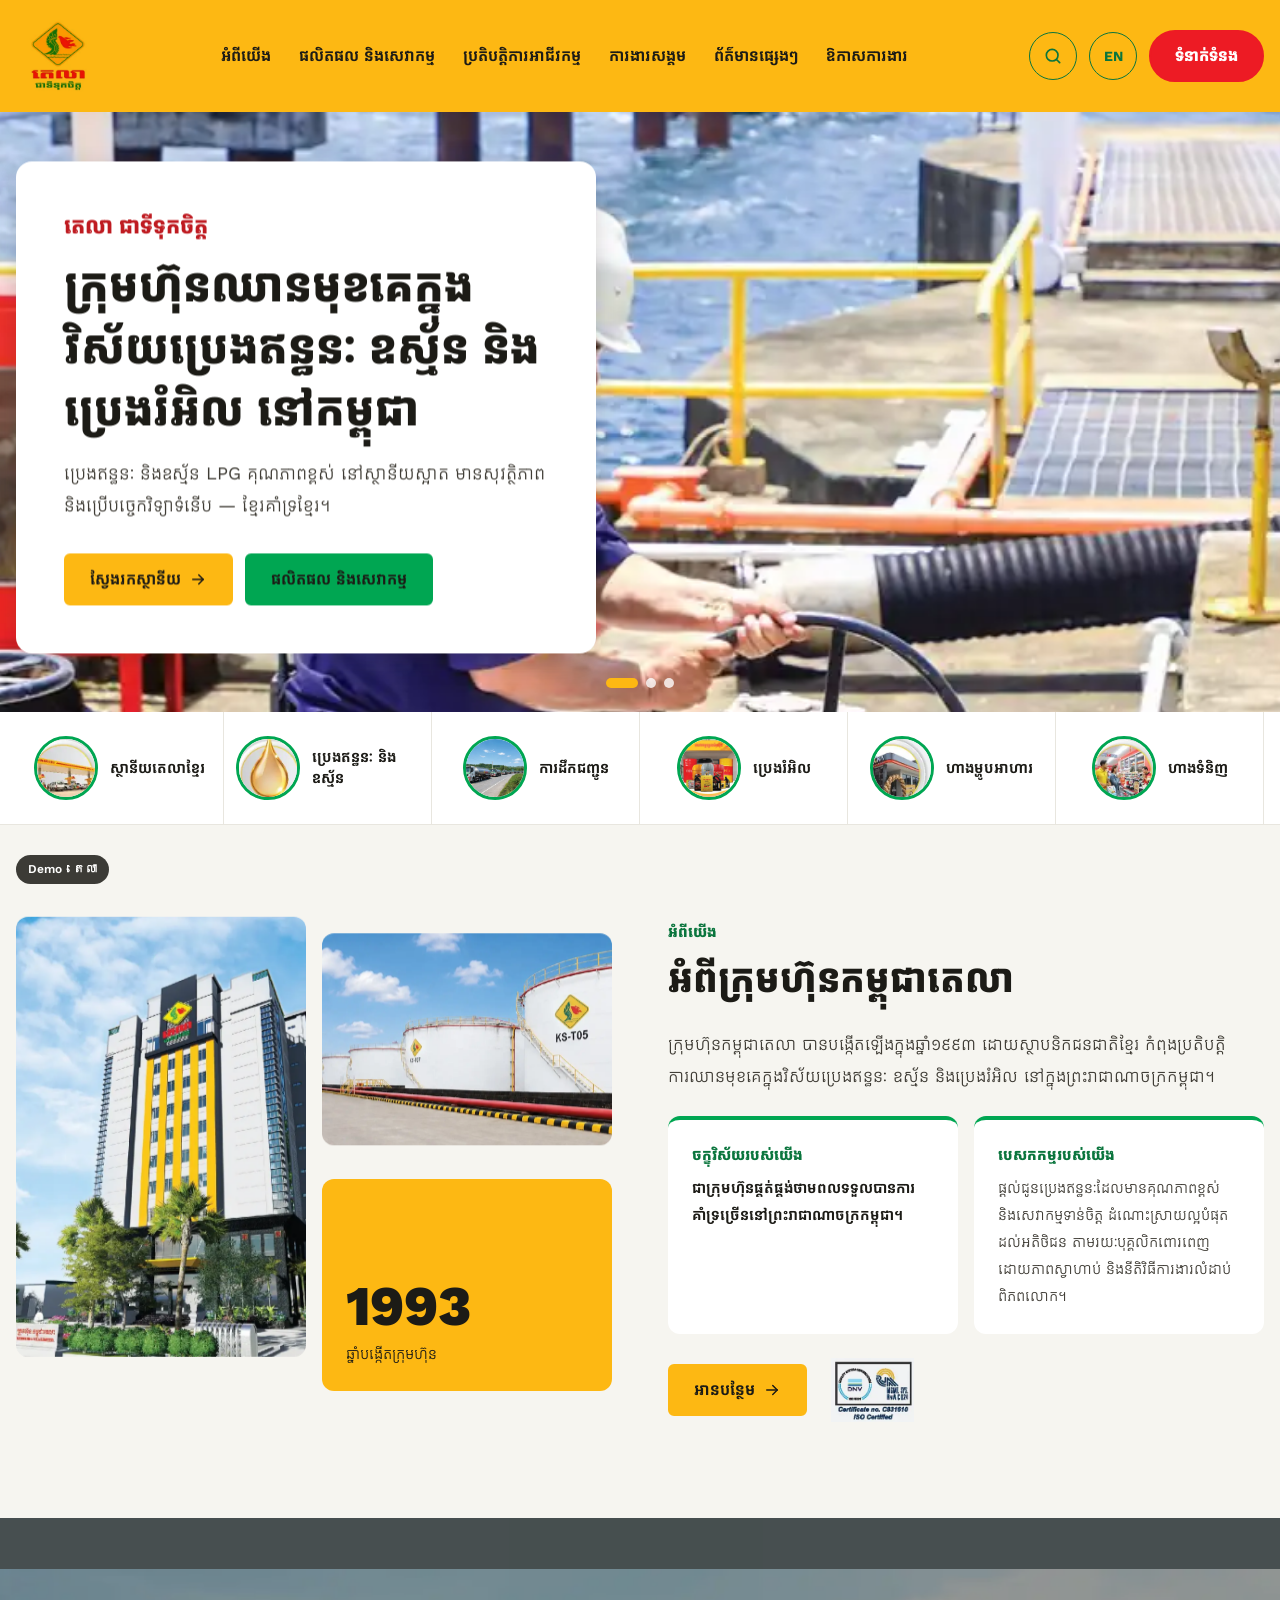
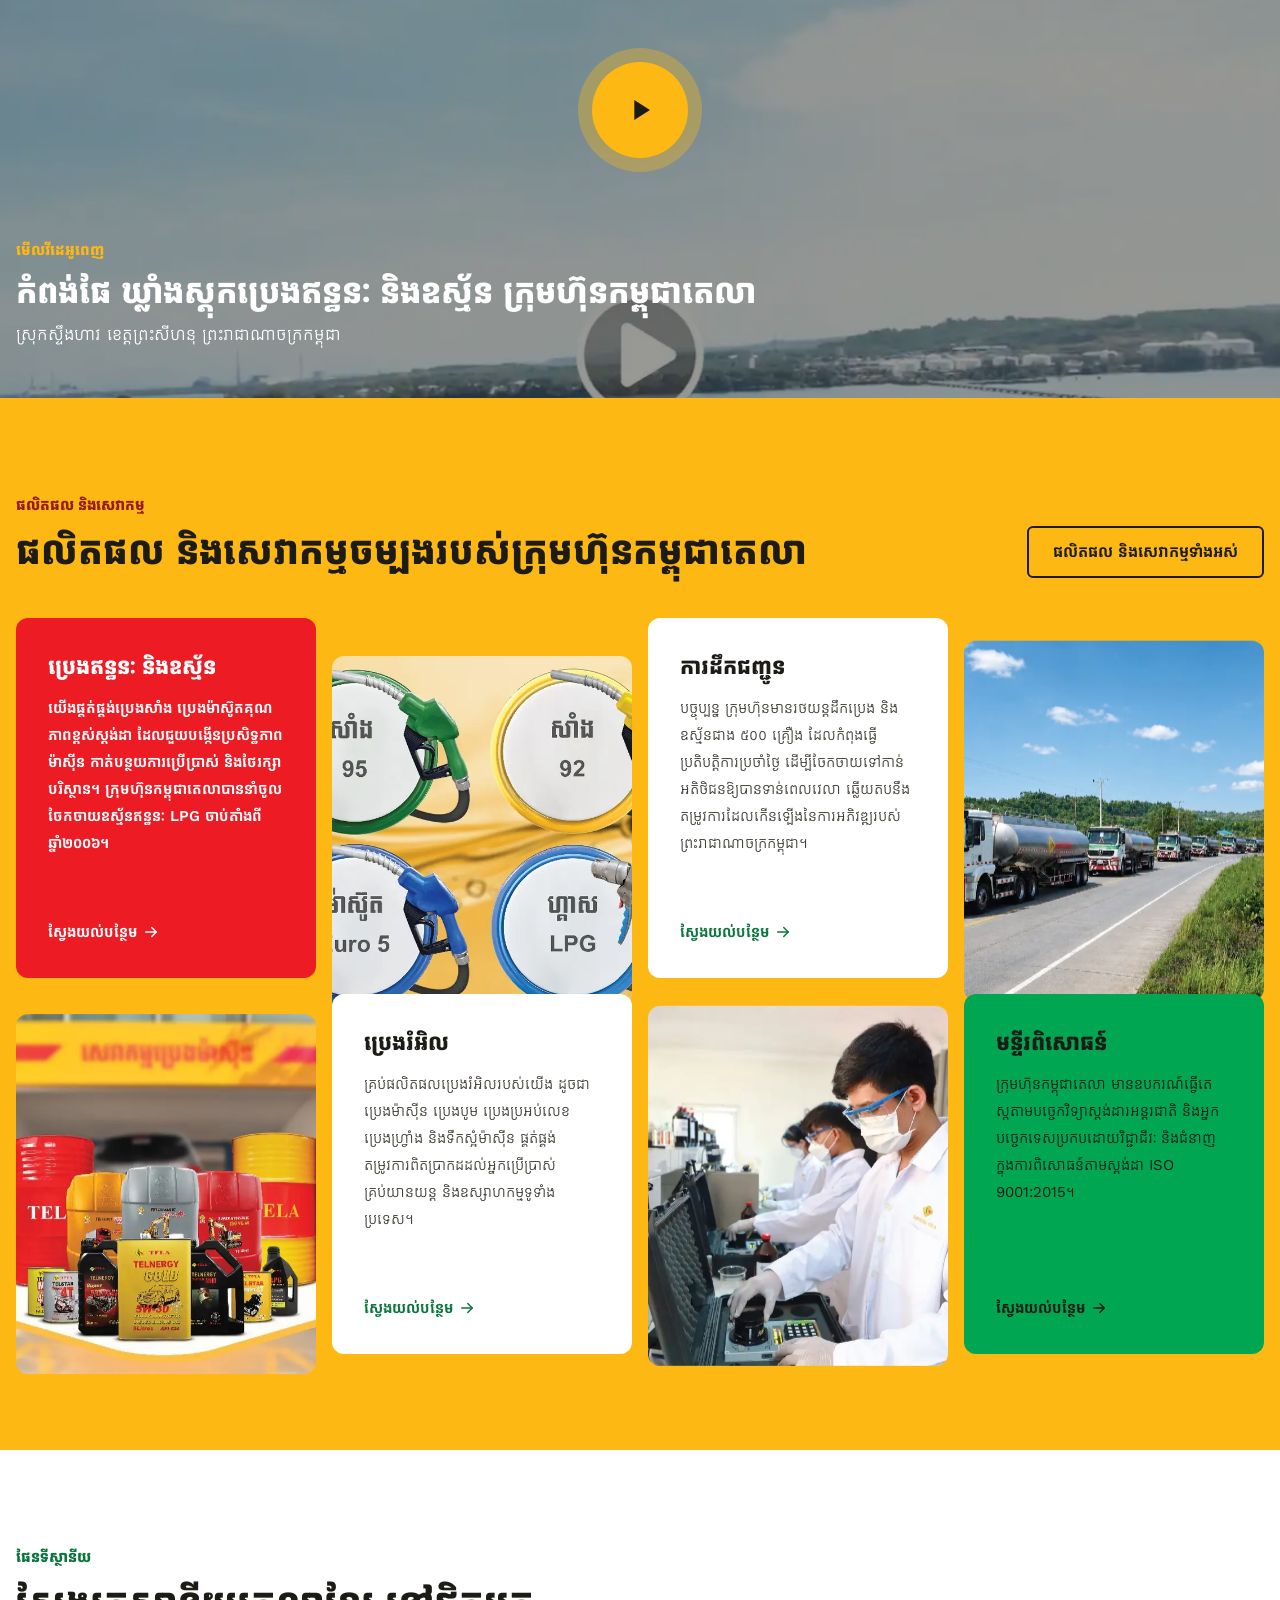
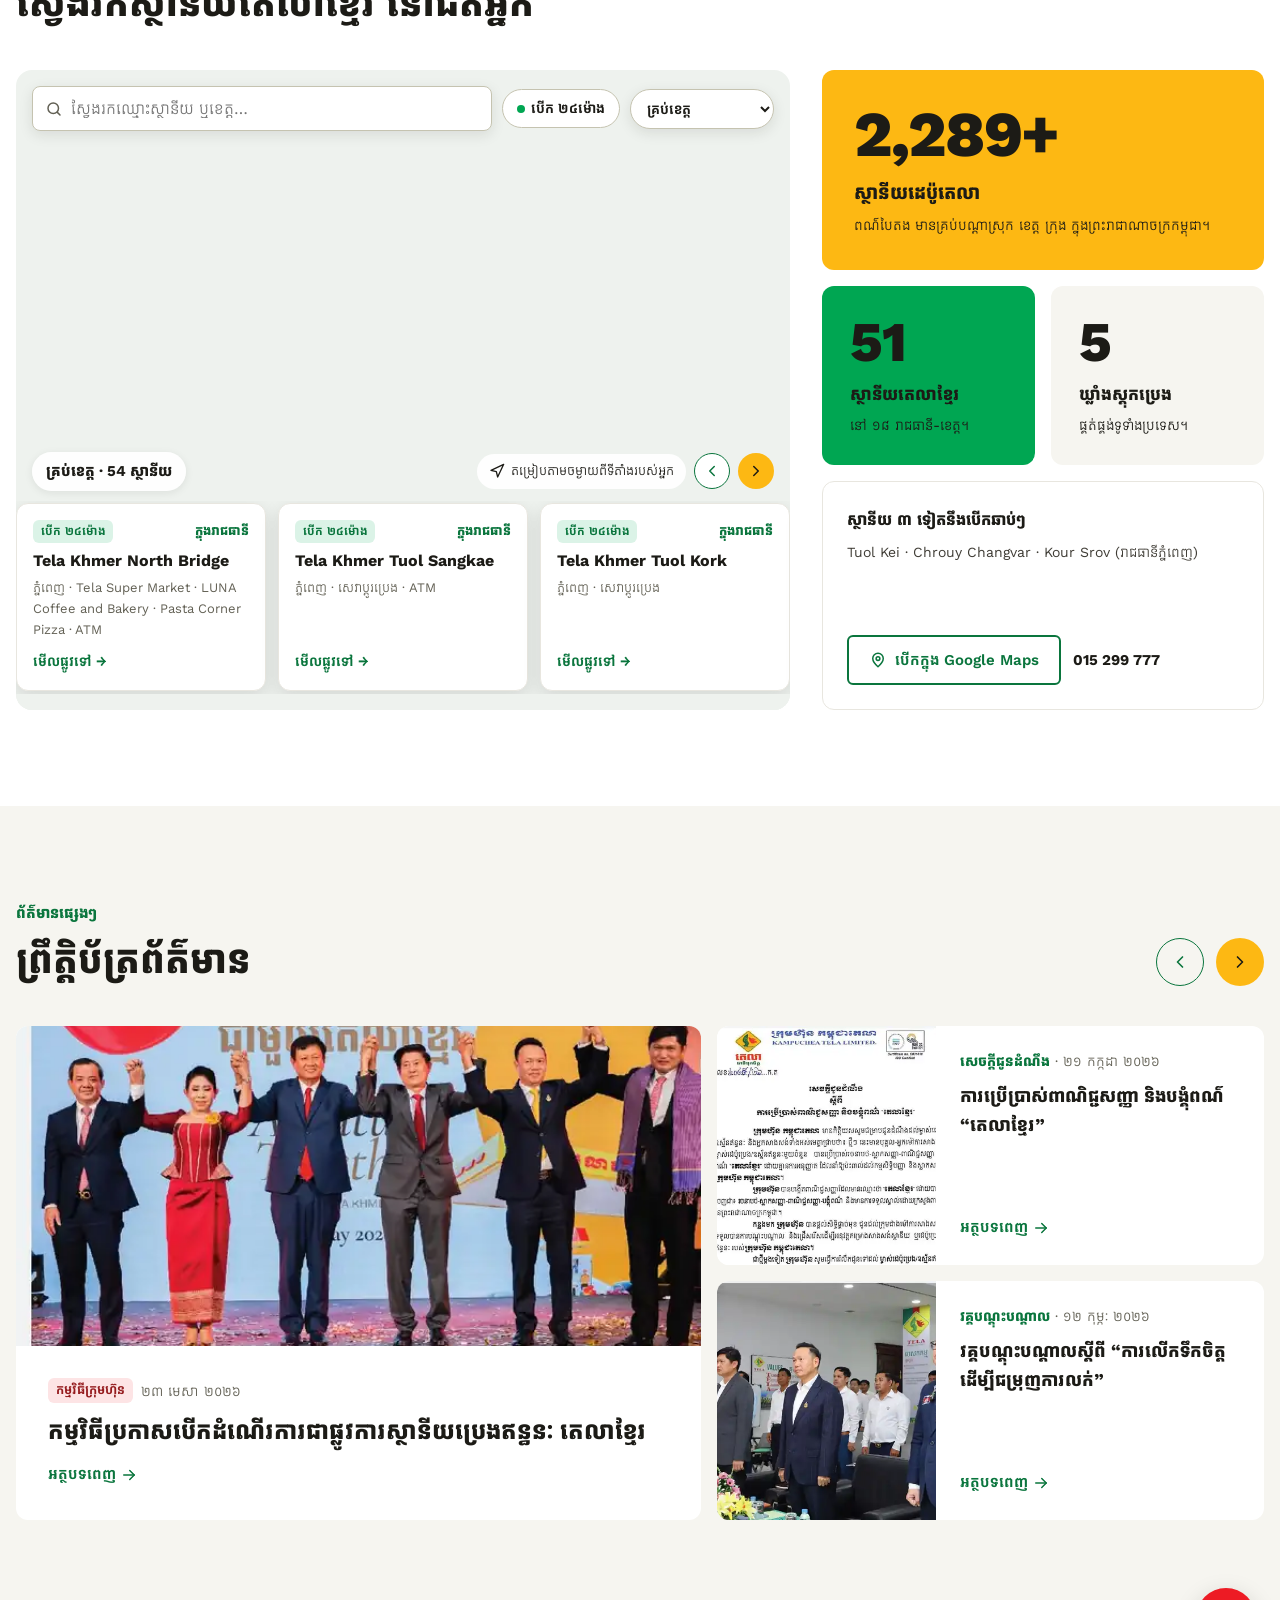
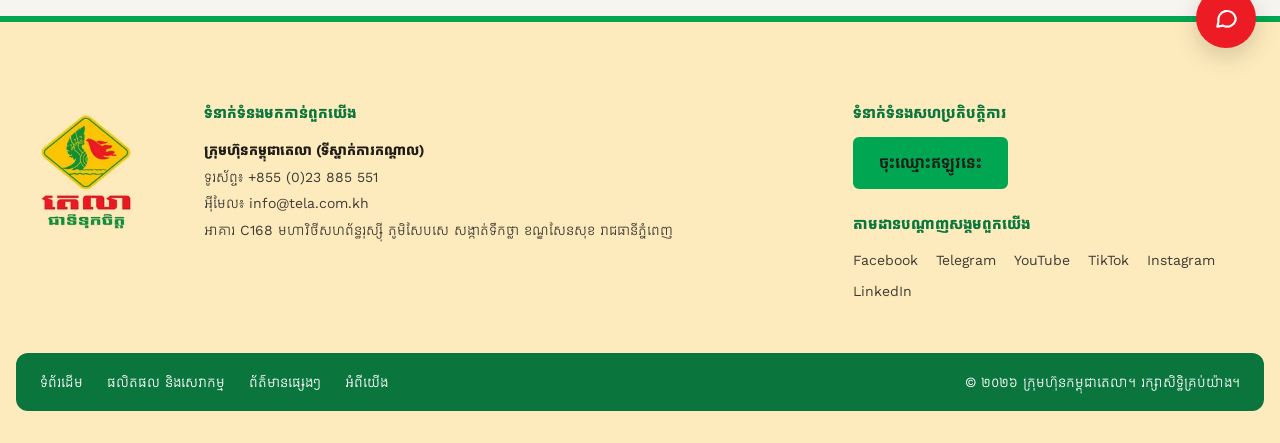
==== commit 915ed328: "Remove dropdown arrows from main nav (no dropdowns exist) Co-Authored-By: Claude Sonnet 5.5 <noreply" ====
--- a/index.html
+++ b/index.html
@@ -20,7 +20,7 @@
 <div style="font-family:'Work Sans', 'Kantumruy Pro', 'Noto Sans Khmer', sans-serif;color:#3f3c35;background:#ffffff;line-height:1.75;min-width:0">
 <header style="background:#fdb813;padding:12px max(16px, calc((100% - 1248px) / 2));display:flex;flex-wrap:wrap;align-items:center;justify-content:space-between;gap:16px 32px;min-height:112px;box-sizing:border-box">
 <a href="#" aria-label="តេលា ទំព័រដើម" style="display:block"><img src="img/logo.webp" alt="តេលា ជាទីទុកចិត្ត" style="display:block;height:84px;width:auto;mix-blend-mode:multiply"></a>
-<nav aria-label="ម៉ឺនុយមេ" style="display:flex;flex-wrap:wrap;gap:8px 28px;justify-content:center;flex:1 1 560px"><a href="about.html" style="display:inline-flex;align-items:center;gap:4px;font-size:16px;font-weight:600;line-height:1.5;color:#1c1b16;text-decoration:none">អំពីយើង<svg width="14" height="14" viewBox="0 0 24 24" fill="none" stroke="currentColor" stroke-width="2" stroke-linecap="round" stroke-linejoin="round" aria-hidden="true"><path d="m6 9 6 6 6-6"></path></svg></a><a href="products.html" style="display:inline-flex;align-items:center;gap:4px;font-size:16px;font-weight:600;line-height:1.5;color:#1c1b16;text-decoration:none">ផលិតផល និងសេវាកម្ម<svg width="14" height="14" viewBox="0 0 24 24" fill="none" stroke="currentColor" stroke-width="2" stroke-linecap="round" stroke-linejoin="round" aria-hidden="true"><path d="m6 9 6 6 6-6"></path></svg></a><a href="operations.html" style="display:inline-flex;align-items:center;gap:4px;font-size:16px;font-weight:600;line-height:1.5;color:#1c1b16;text-decoration:none">ប្រតិបត្តិការអាជីវកម្ម<svg width="14" height="14" viewBox="0 0 24 24" fill="none" stroke="currentColor" stroke-width="2" stroke-linecap="round" stroke-linejoin="round" aria-hidden="true"><path d="m6 9 6 6 6-6"></path></svg></a><a href="csr.html" style="display:inline-flex;align-items:center;gap:4px;font-size:16px;font-weight:600;line-height:1.5;color:#1c1b16;text-decoration:none">ការងារសង្គម</a><a href="news.html" style="display:inline-flex;align-items:center;gap:4px;font-size:16px;font-weight:600;line-height:1.5;color:#1c1b16;text-decoration:none">ព័ត៌មានផ្សេងៗ<svg width="14" height="14" viewBox="0 0 24 24" fill="none" stroke="currentColor" stroke-width="2" stroke-linecap="round" stroke-linejoin="round" aria-hidden="true"><path d="m6 9 6 6 6-6"></path></svg></a><a href="careers.html" style="display:inline-flex;align-items:center;gap:4px;font-size:16px;font-weight:600;line-height:1.5;color:#1c1b16;text-decoration:none">ឱកាសការងារ</a></nav>
+<nav aria-label="ម៉ឺនុយមេ" style="display:flex;flex-wrap:wrap;gap:8px 28px;justify-content:center;flex:1 1 560px"><a href="about.html" style="display:inline-flex;align-items:center;gap:4px;font-size:16px;font-weight:600;line-height:1.5;color:#1c1b16;text-decoration:none">អំពីយើង</a><a href="products.html" style="display:inline-flex;align-items:center;gap:4px;font-size:16px;font-weight:600;line-height:1.5;color:#1c1b16;text-decoration:none">ផលិតផល និងសេវាកម្ម</a><a href="operations.html" style="display:inline-flex;align-items:center;gap:4px;font-size:16px;font-weight:600;line-height:1.5;color:#1c1b16;text-decoration:none">ប្រតិបត្តិការអាជីវកម្ម</a><a href="csr.html" style="display:inline-flex;align-items:center;gap:4px;font-size:16px;font-weight:600;line-height:1.5;color:#1c1b16;text-decoration:none">ការងារសង្គម</a><a href="news.html" style="display:inline-flex;align-items:center;gap:4px;font-size:16px;font-weight:600;line-height:1.5;color:#1c1b16;text-decoration:none">ព័ត៌មានផ្សេងៗ</a><a href="careers.html" style="display:inline-flex;align-items:center;gap:4px;font-size:16px;font-weight:600;line-height:1.5;color:#1c1b16;text-decoration:none">ឱកាសការងារ</a></nav>
 <div style="display:flex;align-items:center;gap:12px"><button type="button" aria-label="ស្វែងរក" style="background:transparent;border:1.5px solid #0a753d;color:#0a753d;width:48px;height:48px;border-radius:999px;display:inline-flex;align-items:center;justify-content:center;font-family:inherit;font-size:14px;font-weight:700;cursor:pointer;flex:none"><svg width="20" height="20" viewBox="0 0 24 24" fill="none" stroke="currentColor" stroke-width="2" stroke-linecap="round" stroke-linejoin="round" aria-hidden="true"><circle cx="11" cy="11" r="7"></circle><path d="m20 20-3.5-3.5"></path></svg></button><button type="button" aria-label="English" style="background:transparent;border:1.5px solid #0a753d;color:#0a753d;width:48px;height:48px;border-radius:999px;display:inline-flex;align-items:center;justify-content:center;font-family:inherit;font-size:14px;font-weight:700;cursor:pointer;flex:none">EN</button><a href="contact.html" style="background:#ed1b24;color:#ffffff;border:2px solid #ed1b24;border-radius:999px;display:inline-flex;align-items:center;gap:8px;padding:12px 24px;font-size:16px;font-weight:700;line-height:1.5;text-decoration:none;white-space:nowrap">ទំនាក់ទំនង</a></div>
 </header>
 <main>
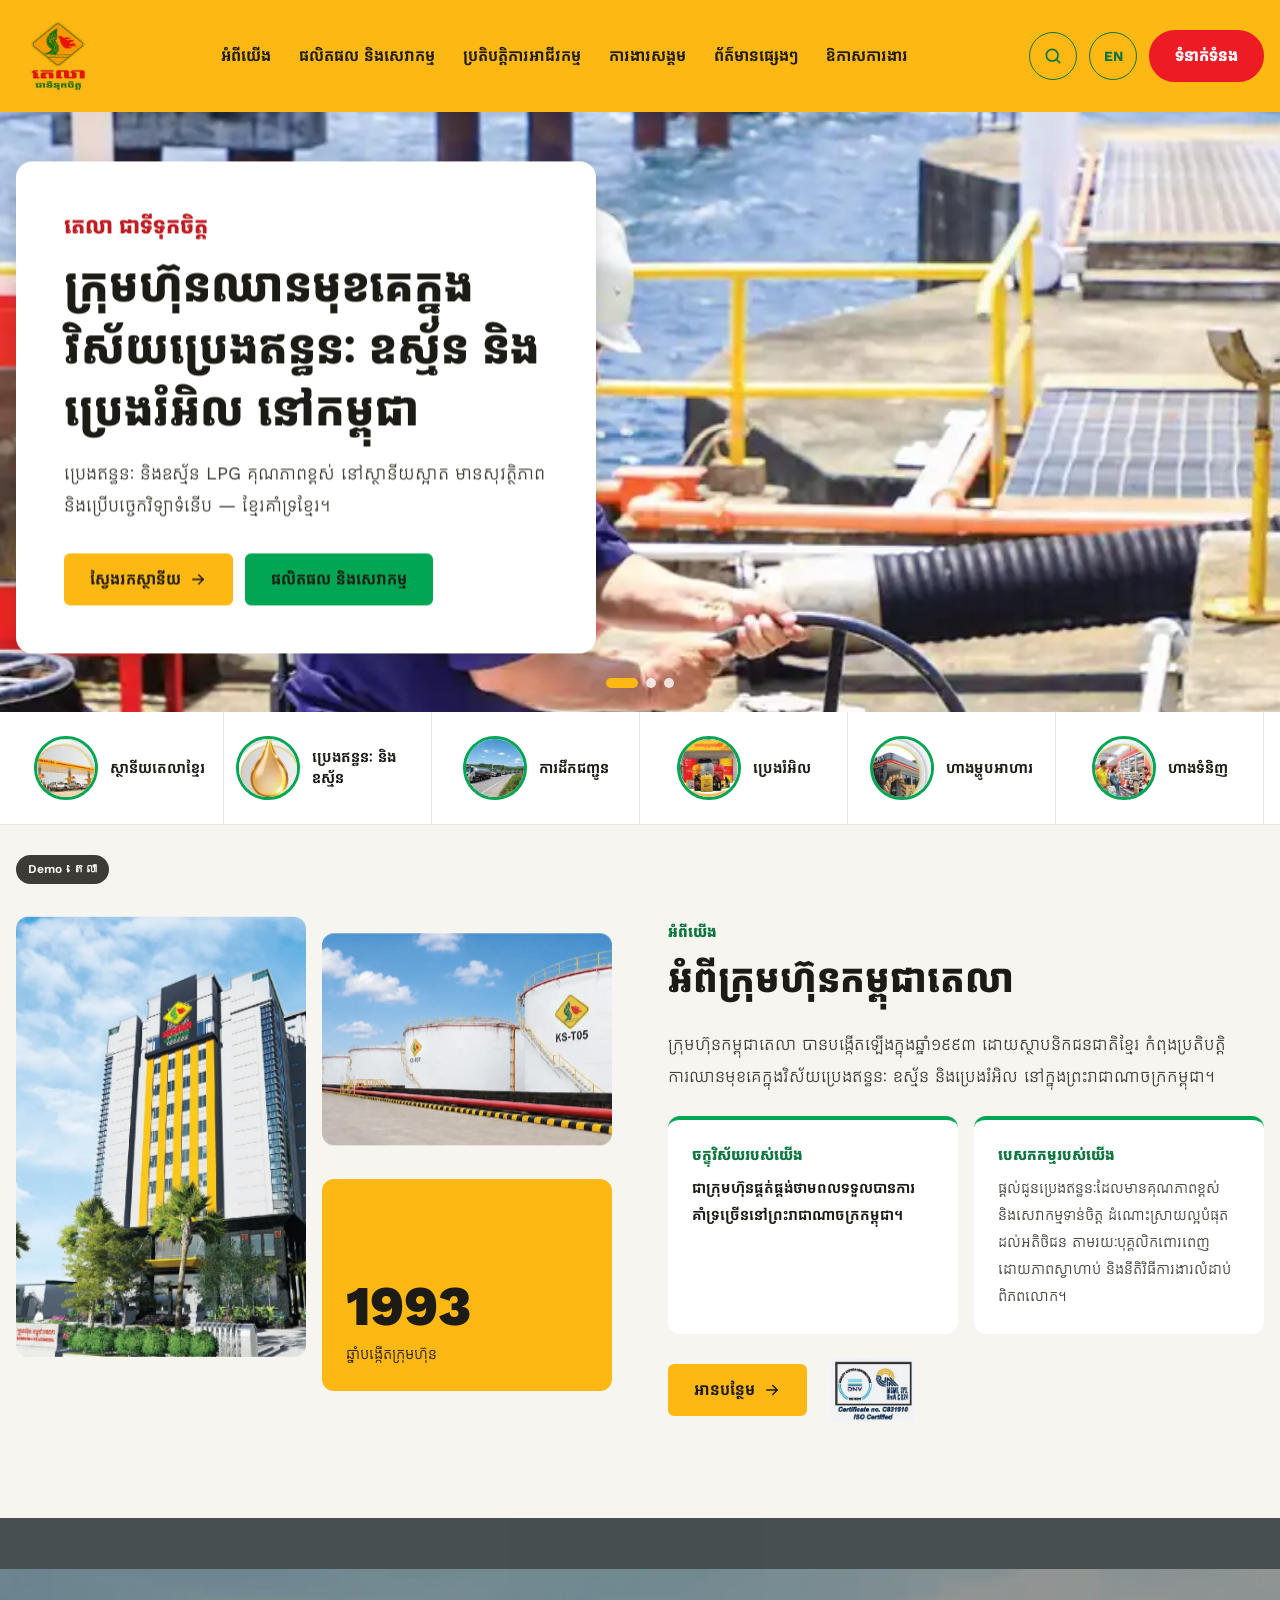
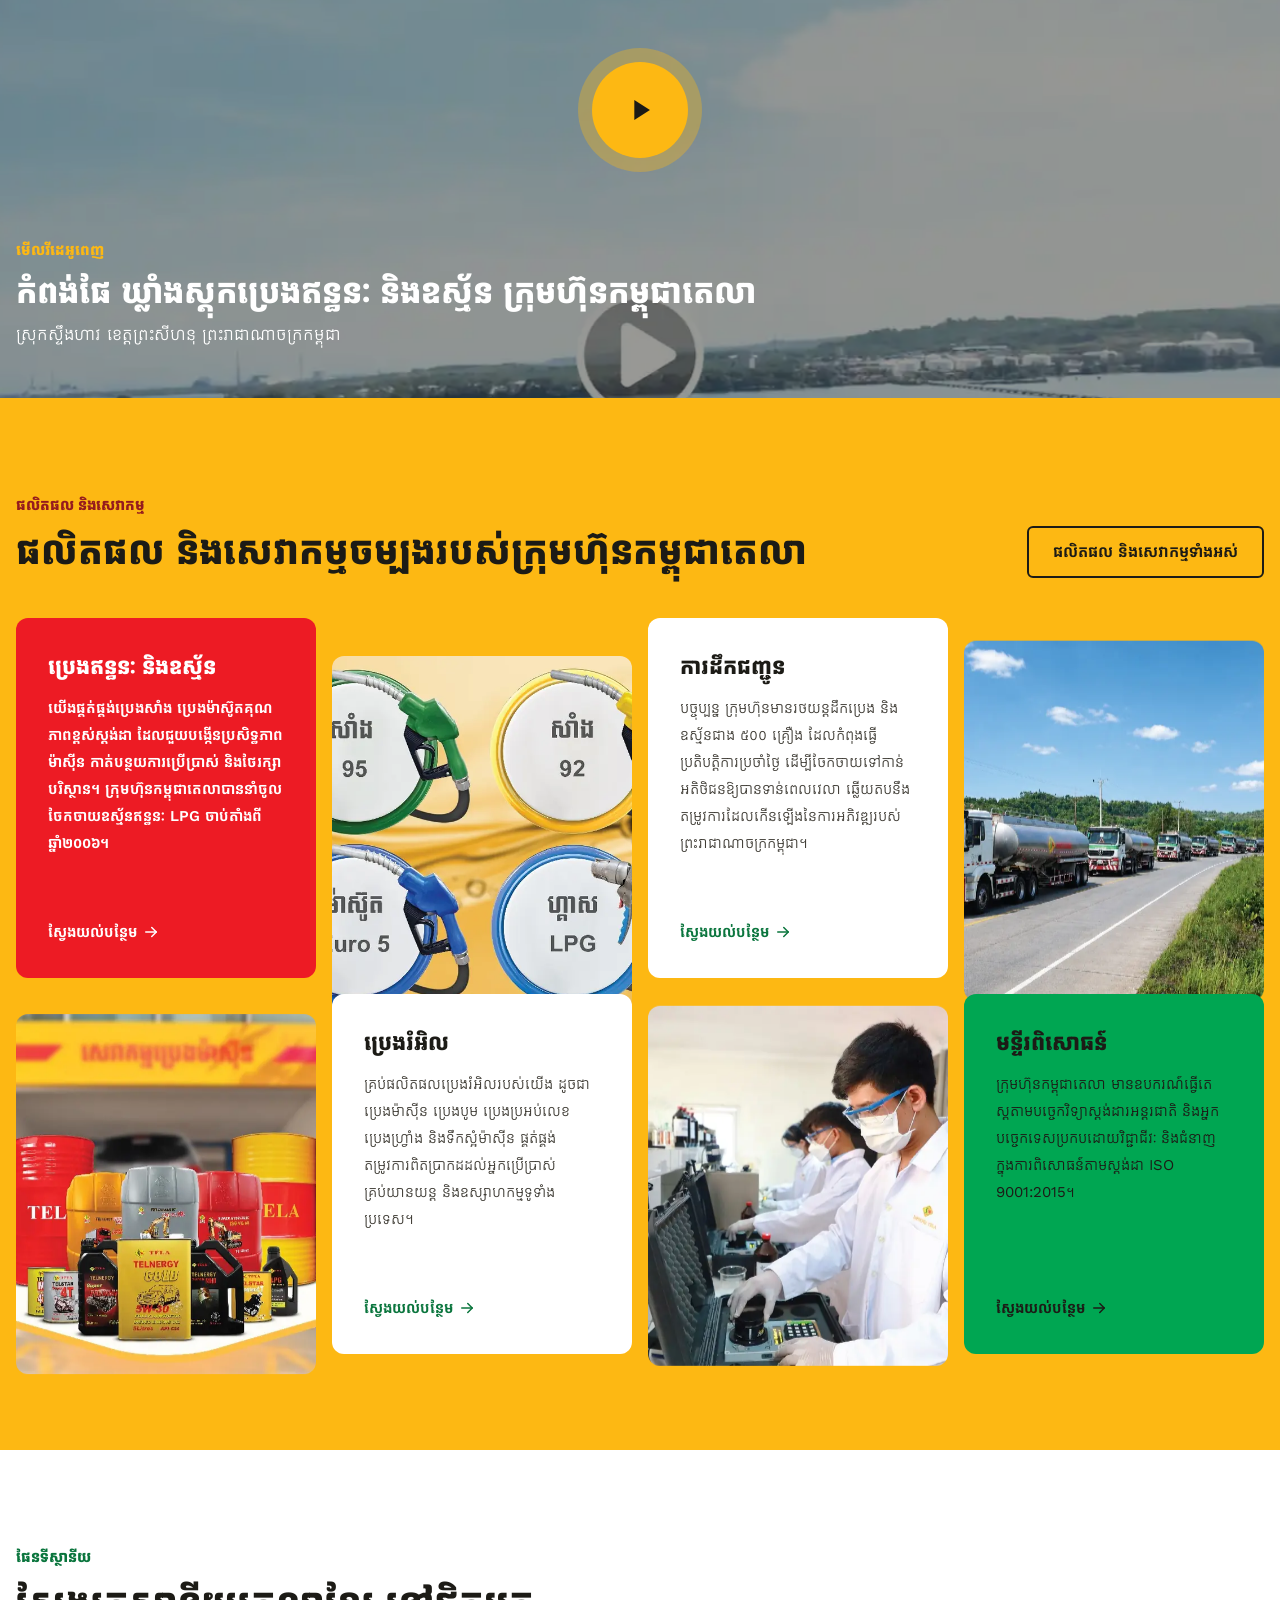
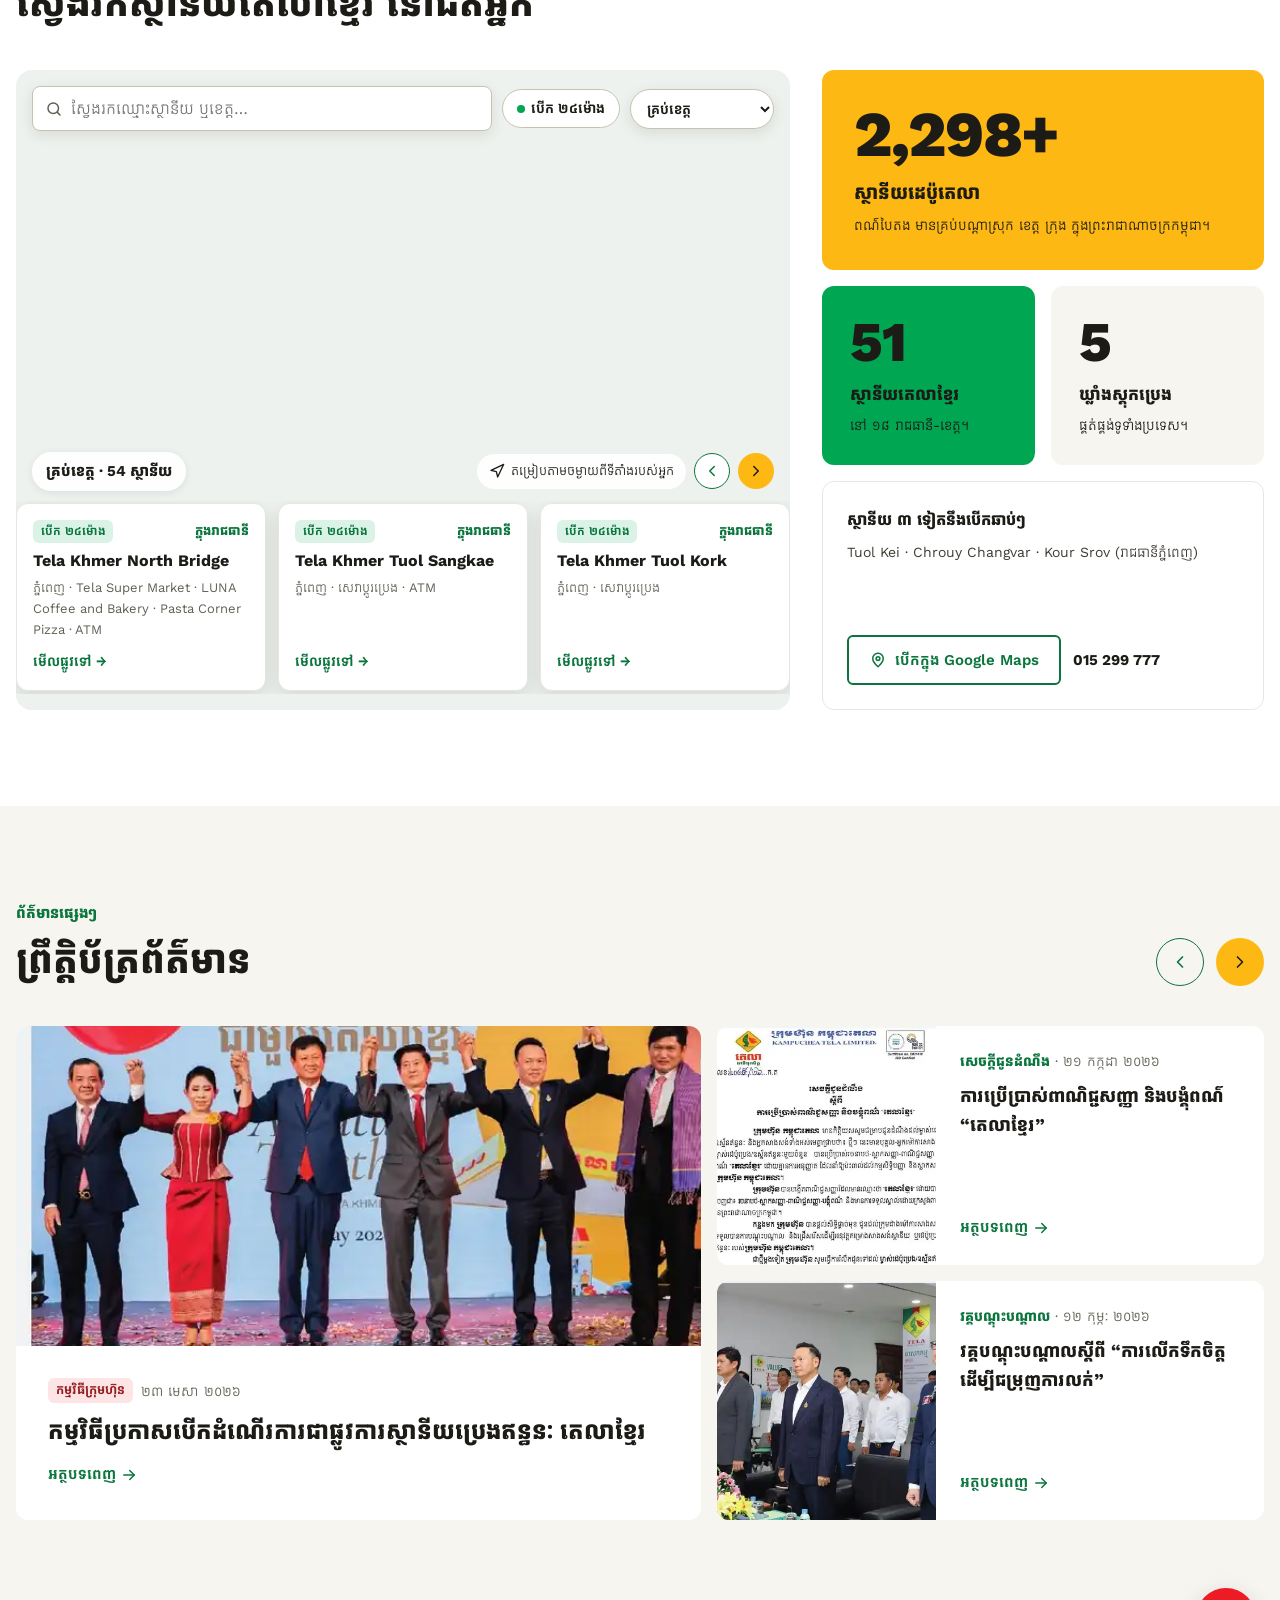
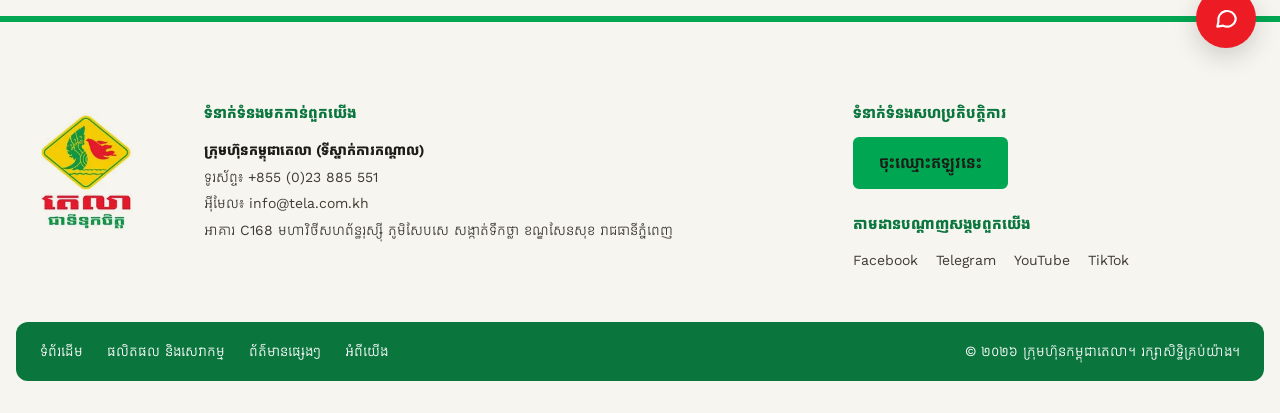
==== commit 8af6b2de: "Sync design update: cream #feebbd -> #f6f5f0, drop Instagram/LinkedIn links Co-Authored-By: Claude S" ====
--- a/index.html
+++ b/index.html
@@ -115,7 +115,7 @@
 <article style="flex:1;background:#ffffff;border-radius:12px;overflow:hidden;display:flex;min-height:200px"><img src="img/news-training.webp" alt="វគ្គបណ្តុះបណ្តាលបុគ្គលិកតេលា" style="width:40%;object-fit:cover;flex:none"><div style="padding:24px;display:flex;flex-direction:column;gap:8px"><p style="margin:0;font-size:14px;line-height:1.7;color:#626054"><b style="color:#0a753d">វគ្គបណ្តុះបណ្តាល</b> · ១២ កុម្ភៈ ២០២៦</p><h3 style="margin:0;font-size:18px;font-weight:700;line-height:1.6;color:#1c1b16">វគ្គបណ្តុះបណ្តាលស្តីពី “ការលើកទឹកចិត្តដើម្បីជម្រុញការលក់”</h3><div style="margin-top:auto"><a href="#" style="display:inline-flex;align-items:center;gap:4px;font-size:15px;font-weight:600;line-height:1.5;color:#0a753d;text-decoration:none">អត្ថបទពេញ<svg width="18" height="18" viewBox="0 0 24 24" fill="none" stroke="currentColor" stroke-width="2" stroke-linecap="round" stroke-linejoin="round" aria-hidden="true"><path d="M5 12h14"></path><path d="m13 6 6 6-6 6"></path></svg></a></div></div></article>
 </div></div></section>
 </main>
-<footer style="position:relative;background:#feebbd;border-top:6px solid #00a652;padding:80px max(16px, calc((100% - 1248px) / 2)) 32px">
+<footer style="position:relative;background:#f6f5f0;border-top:6px solid #00a652;padding:80px max(16px, calc((100% - 1248px) / 2)) 32px">
 <div style="display:flex;flex-wrap:wrap;gap:48px">
 <img src="img/logo.webp" alt="តេលា ជាទីទុកចិត្ត" style="width:140px;height:140px;object-fit:contain;mix-blend-mode:multiply;flex:none">
 <div style="flex:1.6 1 360px"><h2 style="margin:0 0 12px;font-size:15px;font-weight:700;line-height:1.5;color:#0a753d">ទំនាក់ទំនងមកកាន់ពួកយើង</h2>
@@ -124,7 +124,7 @@
 <p style="margin:0;font-size:14px;line-height:1.9;color:#3f3c35">អ៊ីមែល៖ info@tela.com.kh</p>
 <p style="margin:0;font-size:14px;line-height:1.9;color:#3f3c35">អាគារ C168 មហាវិថីសហព័ន្ធរុស្ស៊ី ភូមិសែបសេ សង្កាត់ទឹកថ្លា ខណ្ឌសែនសុខ រាជធានីភ្នំពេញ</p></div>
 <div style="flex:1 1 260px;display:flex;flex-direction:column;align-items:flex-start;gap:12px"><h2 style="margin:0;font-size:15px;font-weight:700;line-height:1.5;color:#0a753d">ទំនាក់ទំនងសហប្រតិបត្តិការ</h2><a href="#" style="background:#00a652;color:#1c1b16;border:2px solid #00a652;border-radius:6px;display:inline-flex;align-items:center;gap:8px;padding:12px 24px;font-size:16px;font-weight:600;line-height:1.5;text-decoration:none;white-space:nowrap">ចុះឈ្មោះឥឡូវនេះ</a>
-<h2 style="margin:12px 0 0;font-size:15px;font-weight:700;line-height:1.5;color:#0a753d">តាមដានបណ្តាញសង្គមពួកយើង</h2><div style="display:flex;flex-wrap:wrap;gap:4px 18px"><a href="#" style="font-size:14px;line-height:1.9;color:#3f3c35;text-decoration:none">Facebook</a><a href="#" style="font-size:14px;line-height:1.9;color:#3f3c35;text-decoration:none">Telegram</a><a href="#" style="font-size:14px;line-height:1.9;color:#3f3c35;text-decoration:none">YouTube</a><a href="#" style="font-size:14px;line-height:1.9;color:#3f3c35;text-decoration:none">TikTok</a><a href="#" style="font-size:14px;line-height:1.9;color:#3f3c35;text-decoration:none">Instagram</a><a href="#" style="font-size:14px;line-height:1.9;color:#3f3c35;text-decoration:none">LinkedIn</a></div></div></div>
+<h2 style="margin:12px 0 0;font-size:15px;font-weight:700;line-height:1.5;color:#0a753d">តាមដានបណ្តាញសង្គមពួកយើង</h2><div style="display:flex;flex-wrap:wrap;gap:4px 18px"><a href="#" style="font-size:14px;line-height:1.9;color:#3f3c35;text-decoration:none">Facebook</a><a href="#" style="font-size:14px;line-height:1.9;color:#3f3c35;text-decoration:none">Telegram</a><a href="#" style="font-size:14px;line-height:1.9;color:#3f3c35;text-decoration:none">YouTube</a><a href="#" style="font-size:14px;line-height:1.9;color:#3f3c35;text-decoration:none">TikTok</a></div></div></div>
 <div style="margin-top:48px;background:#0a753d;border-radius:12px;padding:16px 24px;display:flex;flex-wrap:wrap;align-items:center;justify-content:space-between;gap:16px"><nav aria-label="តំណភ្ជាប់" style="display:flex;flex-wrap:wrap;gap:4px 24px"><a href="index.html" style="font-size:14px;line-height:1.9;color:#ffffff;text-decoration:none">ទំព័រដើម</a><a href="products.html" style="font-size:14px;line-height:1.9;color:#ffffff;text-decoration:none">ផលិតផល និងសេវាកម្ម</a><a href="news.html" style="font-size:14px;line-height:1.9;color:#ffffff;text-decoration:none">ព័ត៌មានផ្សេងៗ</a><a href="about.html" style="font-size:14px;line-height:1.9;color:#ffffff;text-decoration:none">អំពីយើង</a></nav><p style="margin:0;font-size:14px;line-height:1.9;color:#ffffff">© ២០២៦ ក្រុមហ៊ុនកម្ពុជាតេលា។ រក្សាសិទ្ធិគ្រប់យ៉ាង។</p></div>
 <a href="#" aria-label="ជជែកជាមួយយើង" style="position:absolute;right:24px;top:-34px;width:60px;height:60px;border-radius:999px;background:#ed1b24;color:#ffffff;display:flex;align-items:center;justify-content:center;box-shadow:0 8px 24px rgba(28, 27, 22, 0.18)"><svg width="26" height="26" viewBox="0 0 24 24" fill="none" stroke="currentColor" stroke-width="2" stroke-linecap="round" stroke-linejoin="round" aria-hidden="true"><path d="M21 12a8 8 0 0 1-11.6 7.1L4 20l1-4.6A8 8 0 1 1 21 12z"></path></svg></a>
 </footer>
